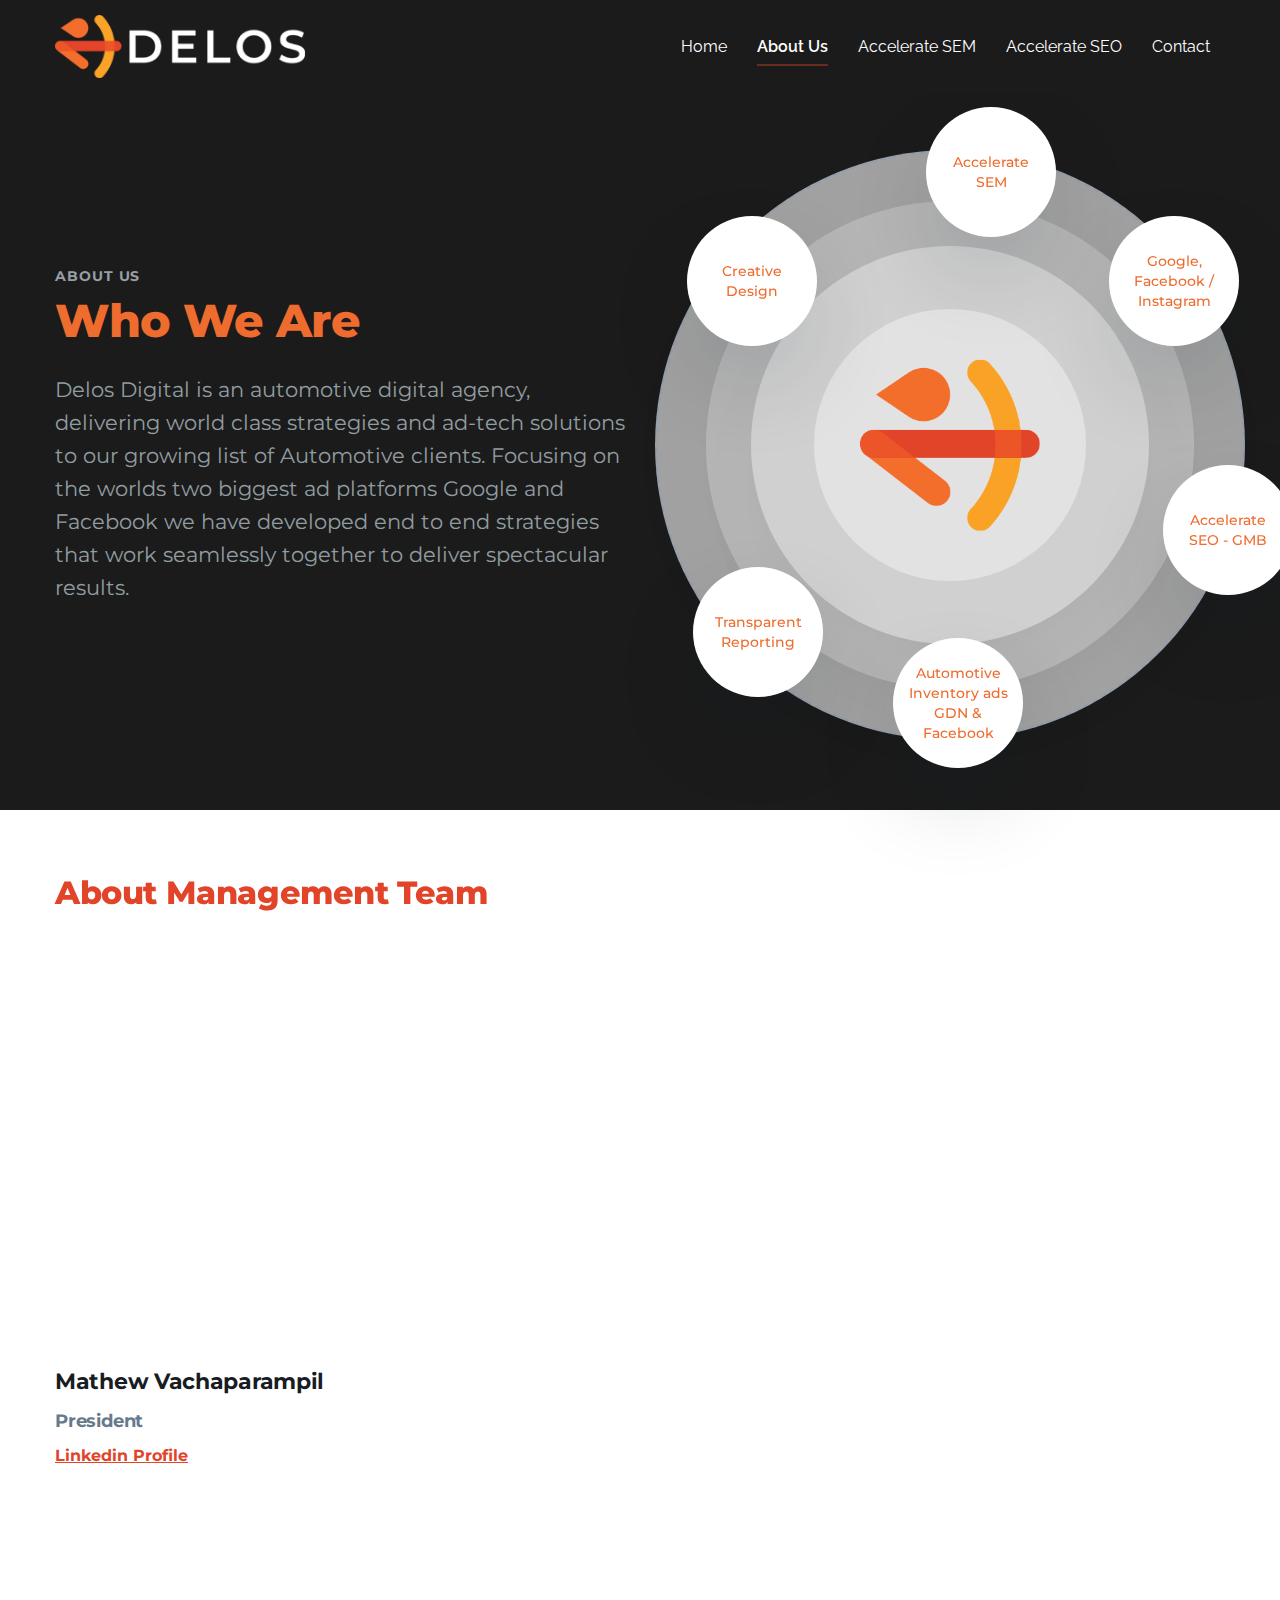
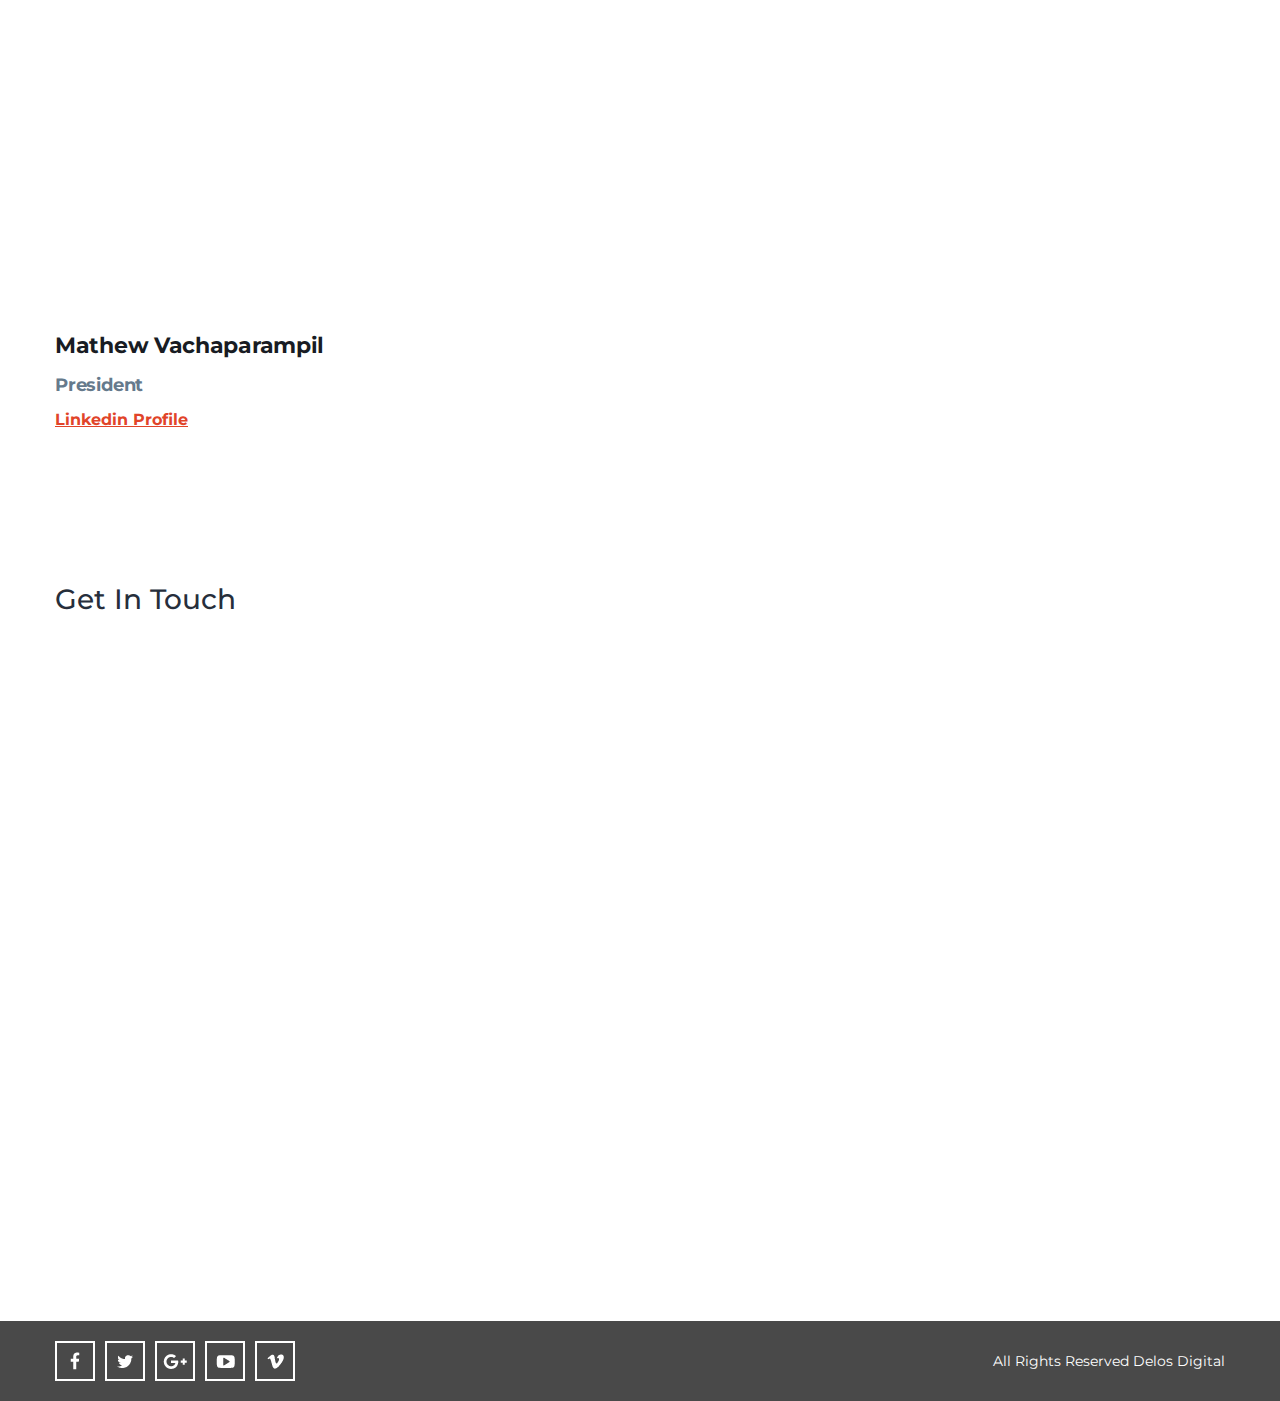
==== about.html @ 53ecbbae "upcode" ====
<!DOCTYPE html>
<html>
   <head>
      <meta http-equiv="content-type" content="text/html;charset=UTF-8" />
      <meta charset="utf-8" />
      <title>Delos</title>
       <meta name="viewport" content="width=device-width, initial-scale=1, shrink-to-fit=no">
      <link rel="preconnect" href="https://fonts.gstatic.com">
      <link href="https://fonts.googleapis.com/css2?family=Montserrat:wght@100;300;400;500;600;700;800;900&family=Raleway:wght@100;300;400;500;600;700;800;900&display=swap" rel="stylesheet">
    <link href="https://fonts.googleapis.com/css2?family=Open+Sans:wght@300;600;700;800&display=swap" rel="stylesheet">
      <link class="main-stylesheet" href="css/bootstrap.css" rel="stylesheet" type="text/css" />
      <link class="main-stylesheet" href="css/aos.css" rel="stylesheet" type="text/css" />
      <link class="main-stylesheet" href="css/style.css" rel="stylesheet" type="text/css" />
   </head>
   <body>
      <!-- loader html -->
      <div id="preloader">
         <div class="loader-inner-wrapper">
            <img class="loader-icon" src="images/favicon.png" alt=""/>
         </div>
      </div>
      <!-- loader html End -->
      
      <!-- header html start -->
            <div class="header-main-block text-center">
                  <div class="container">
                     <div class="header-inner-block"> 
                     <div class="logo">
                        <a href="index.html">
                        <img src="images/logo.png" alt="">
                        </a>
                     </div>
                     <button class="navbar-icon">
                        <span></span>
                        <span></span>
                        <span></span>
                     </button>
                     <div class="block-right-header">
                        <div class="navigation-main">
                           <ul>
                               <li>
                                 <a href="index.html">Home</a>
                              </li>
                              <li>
                                 <a href="about.html"  class="active">About Us</a>
                              </li>
                              <li>
                                 <a href="sem.html" >Accelerate SEM</a>
                              </li>
                              
                              <li>
                                 <a href="seo.html">Accelerate SEO</a> 
                              </li>
                              <li>
                                 <a href="javascript:;">Contact</a>
                              </li>
                           </ul>
                        </div>
                     </div>
                  </div>
               </div>
               </div>
      <!-- header htm close --->

      <!-- banner section html start -->
          <div class="in-hero inner-banner-wrapper pt-136 about-we-block">
                <div class="container">
                    <div class="row">
                        <div class="col-lg-7 col-xl-6 order-lg-2 align-self-center">
                            <div class="block-circle-ui hide-web-991" data-aos="zoom-in" data-aos-duration="300">
                                <div class="circle-1" data-aos-duration="150" data-aos="zoom-in"></div>
                                <div class="circle-2" data-aos-duration="200" data-aos="zoom-in"></div>
                                <div class="circle-3" data-aos-duration="250" data-aos="zoom-in"></div>
                                <div class="caresoft-text "><img src="images/about-icon.png"  alt="" /></div>
                                <div class="about-features-cicle feature-cicle-1" data-aos="fade" data-aos-duration="100">
                                    <span>Accelerate SEM</span>
                                </div>
                                <div class="about-features-cicle feature-cicle-2" data-aos="fade" data-aos-duration="200">
                                    <span>Google, Facebook / Instagram</span>
                                </div>
                                <div class="about-features-cicle feature-cicle-3 " data-aos="fade" data-aos-duration="300">
                                    <span>Accelerate SEO - GMB</span>
                                </div>
                                <div class="about-features-cicle feature-cicle-4" data-aos="fade" data-aos-duration="400">
                                    <span>Automotive Inventory ads GDN & Facebook</span>
                                </div>
                                <div class="about-features-cicle feature-cicle-5" data-aos="fade" data-aos-duration="500">
                                    <span>Transparent Reporting</span>
                                </div>
                                <div class="about-features-cicle feature-cicle-6" data-aos="fade" data-aos-duration="600">
                                    <span>Creative Design</span>
                                </div>
                            </div>
                            <!-- <div class="caresoft-who-we hide-mob-991">
                                <h3>Caresoft Global</h3>
                                <ul>
                                    <li><span>On-Highway</span></li>
                                    <li><span>Automotive Benchmarking</span></li>
                                    <li><span>Cost Optimization</span></li>
                                    <li><span>Manfacturing & Aftermarket</span></li>
                                    <li><span>Agriculture & Construction Equipments</span></li>
                                </ul>
                            </div> -->
                        </div>
                        <div class="col-lg-5 col-xl-6 align-self-center">
                            <div class="in-hero-content">
                                <h6 class="short-heading-up wow fadeInUp" data-wow-delay="0.1s">About us</h6>
                                <h2 class="wow fadeInUp" data-wow-delay="0.2s">Who We Are</h2>
                                <p class="content-big wow fadeInUp" data-wow-delay="0.3s">​Delos Digital is an automotive digital agency, delivering world class
strategies and ad-tech solutions to our growing list of Automotive clients.
Focusing on the worlds two biggest ad platforms Google and Facebook we have developed
end to end strategies that work seamlessly together to deliver spectacular results. </p>
                            </div>
                        </div>
                    </div>    
                </div>
              </div>

      <!-- banner section html close  -->
      <!-- info section html start  -->
        
         <div class="cs-about-management">
                <div class="container">
                    <div class="row">
                        <div class="col-sm-12">
                            <div class="heading2"> <h3>About Management Team</h3></div>
                        </div>
                    </div>

                    <div class="am-detail">
                        <div class="am-list" id="m1">
                            <div class="am-left-block">
                                <figure data-aos="fade-up" data-aos-duration="200"><img src="https://www.delosdigital.com.au/delos_new/wp-content/uploads/2020/07/Andy-Profile-600-400x400-1.png" alt=""/></figure>
                                <figcaption>
                                    <h4>Mathew Vachaparampil</h4>
                                    <p>President</p>
                                    <a href="javascript:;" class="linked-text">Linkedin Profile</a>
                                </figcaption>
                            </div>
                            <div class="am-right-block" >
                                <div class="am-content" data-aos="fade-up" data-aos-duration="300">
                                    <p><span>Mathew Vachaparampil</span> grew up in an entrepreneurial family in India. He completed his Mechanical Engineering degree at the University of Madras and completed Masters in Industrial Engineering at the University of Michigan, Ann Arbor .</p>

<p>Upon completing his MS in 1993, he commenced his career with Case New Holland (CNH) in the Management Leadership program. During his long tenure in the Farm Equipment industry, Mathew has worked in roles across Manufacturing, Engineering, Business Development, Marketing, Parts and Service and Business Process Outsourcing. </p>

<p>He has traveled extensively across the globe as part of his sales career and speaks six different languages. In recognition of his results and leadership potential, Mathew was sponsored to pursue MBA at the Kellogg School of Management at Northwestern University in Chicago. After several great years with CNHi, Mathew joined Caresoft Global.</p>

<p>Mathew's global experience, credibility and his ability to build and nurture relationships at all levels has helped Caresoft achieve significant milestones and emerge as a preferred Engineering and IT services supplier for several global customers.</p>
                                </div>
                            </div>
                        </div>

                         <div class="am-list" id="m1">
                            <div class="am-left-block">
                                <figure data-aos="fade-up" data-aos-duration="200"><img src="https://www.delosdigital.com.au/delos_new/wp-content/uploads/2020/07/Andy-Profile-600-400x400-1.png" alt=""/></figure>
                                <figcaption>
                                    <h4>Mathew Vachaparampil</h4>
                                    <p>President</p>
                                    <a href="javascript:;" class="linked-text">Linkedin Profile</a>
                                </figcaption>
                            </div>
                            <div class="am-right-block">
                                <div class="am-content" data-aos="fade-up" data-aos-duration="300">
                                    <p><span>Mathew Vachaparampil</span> grew up in an entrepreneurial family in India. He completed his Mechanical Engineering degree at the University of Madras and completed Masters in Industrial Engineering at the University of Michigan, Ann Arbor .</p>

<p>Upon completing his MS in 1993, he commenced his career with Case New Holland (CNH) in the Management Leadership program. During his long tenure in the Farm Equipment industry, Mathew has worked in roles across Manufacturing, Engineering, Business Development, Marketing, Parts and Service and Business Process Outsourcing. </p>

<p>He has traveled extensively across the globe as part of his sales career and speaks six different languages. In recognition of his results and leadership potential, Mathew was sponsored to pursue MBA at the Kellogg School of Management at Northwestern University in Chicago. After several great years with CNHi, Mathew joined Caresoft Global.</p>

<p>Mathew's global experience, credibility and his ability to build and nurture relationships at all levels has helped Caresoft achieve significant milestones and emerge as a preferred Engineering and IT services supplier for several global customers.</p>
                                </div>
                            </div>
                        </div>
                      </div>
                    </div>
                  </div>

      <!-- description html close -->


      <!-- contact section html start -->

      <section class="contact-section-wrapper">
         <div class="container">
            <div class="row">
               <div class="col-lg-6">
                  <h4>Get In Touch</h4>
                  <form data-aos="fade-up" data-aos-duration="300">
                     <div class="form-group floating-effect">
                        <input type="text"  class="form-control " name="" placeholder=" " />
                        <label>Name</label>
                     </div>

                     <div class="form-group floating-effect">
                        <input type="text"  class="form-control " name="" placeholder=" " />
                        <label>E-mail</label>
                     </div>

                     <div class="form-group floating-effect textarea-field">
                        <textarea placeholder=" "></textarea>
                        <label>Letter</label>
                     </div>

                     <div class="submit-btn">
                        <button class="contact-btn">Send</button>
                     </div>
                  </form>
               </div>
               <div class="col-lg-5 offset-lg-1">
                  <div class="contact-detail" data-aos="fade-up" data-aos-duration="300">
                     <h5>Find Us</h5>
                     <div class="cd-list">
                        <ul>
                           <li>
                              <label>Address</label>
                              <p>150 Albert Road, South Melbourne, VIC 3205</p>
                           </li>
                           <li>
                              <label>Phone</label>
                              <p>0478 067 942</p>
                           </li>
                           <li>
                              <label>E-mail</label>
                              <p>info@delosdigital.com.au</p>
                           </li>
                        </ul>
                     </div>
                  </div>
                  <div class="map-ui">
                     <iframe src="https://www.google.com/maps/embed?pb=!1m16!1m12!1m3!1d2965.0824050173574!2d-93.63905729999999!3d41.998507000000004!2m3!1f0!2f0!3f0!3m2!1i1024!2i768!4f13.1!2m1!1sWebFilings%2C+University+Boulevard%2C+Ames%2C+IA!5e0!3m2!1sen!2sus!4v1390839289319" width="100%" height="200" frameborder="0" style="border:0"></iframe>
                  </div>
               </div>
            </div>
         </div>
      </section>

      <!-- contact section html close-->

      <!-- FOTER HTML START -->
         <footer class="cs-footer">
            <div class="container">
               <div class="row">
                  <div class="col-md-6 align-self-center">
                     <ul class="footer-social-list">
                        <li><a href="javascript:;"  class="fb"><img src="images/ic-fb.png" alt="" /></a></li>
                        <li><a href="javascript:;" class="twiter"><img src="images/ic-tw.png" alt="" /></a></li>
                        <li><a href="javascript:;" class="gplus"><img src="images/ic-gplus.png" alt="" /></a></li>
                        <li><a href="javascript:;" class="youtube"><img src="images/ic-youtube.png" alt="" /></a></li>
                        <li><a href="javascript:;" class="vimeo"><img src="images/ic-vimeo.png" alt="" /></a></li>
                     </ul>
                  </div>
                  <div class="col-md-6 align-self-center ">
                     <p class="copyright-ui">
                        All Rights Reserved Delos Digital
                     </p>
                  </div>
               </div>
            </div>
         </footer>

      <!-- FOTER HTML CLOSE -->


      <script src="js/jquery-3.3.1.min.js" type="text/javascript"></script>
      <script src="js/popper.min.js" type="text/javascript"></script>
      <script src="js/bootstrap.js" type="text/javascript"></script>
      <script src="js/wow.min.js" type="text/javascript"></script>
      <script src="js/aos.js" type="text/javascript"></script>
      <script src="js/custom.js" type="text/javascript"></script>
   </body>
</html>
---- css/style.css ----
*{
    margin:0;
    padding:0;
}
ul, li, p, h1, h2, h3, h4, h5, h6, a, figure, figcaption{
    padding:0;
    list-style: none;
    margin:0;
    text-decoration: none;
}
body{
    margin:0;padding:0;
    font-family: 'Montserrat', sans-serif;
    /*font-family: 'Raleway', sans-serif;*/
}
body.overflow{
    overflow: hidden;
}
.container{
    width: 100%;
    max-width: 1200px;
    margin: auto;
}
.navbar-icon {
    display: none;
}
.navbar-icon {
    width: 28px;
    height: 18px;
    cursor: pointer; /* Comment this when use on Tablets/Smartphones */
    position: relative;
}
.navbar-icon span {
    position: absolute;
    background: #222;
    width: 100%;
    height: 20%;
    transition: .2s .2s top, .2s .2s bottom, .1s transform;
    border-radius: 100px;
}
.navbar-icon span:nth-of-type(1) {
    top: 0;
}
.navbar-icon span:nth-of-type(2) {
    top: 40%;
    opacity: 1;
    transition: opacity .1s .2s;
}
.navbar-icon span:nth-of-type(3) {
    bottom: 0;
}

/* Animation */
.close span {
    transition: .2s top, .2s bottom, .2s .2s transform;
}
.close span:nth-of-type(1) {
    top: 40%;
    transform: rotate(45deg);
}
.close span:nth-of-type(2) {
    opacity: 0;
    transition: opacity .1s .2s;
}
.close span:nth-of-type(3) {
    bottom: 44%;
    transform: rotate(-45deg);
}


/* loader css start */
#preloader {
  position: fixed;
  left: 0;
  top: 0;
  z-index: 99999;
  height: 100%;
  width: 100%;
  background: #fff;
  display: -webkit-box;
  display: -ms-flexbox;
  display: block;
}

#preloader .loader-inner-wrapper {
  display: inline-block;
  position: absolute;
  top: 50%;
  left: 50%;
  margin-left: -70px;
  margin-top: -45px;
  width: 140px;
  height: 90px;
  text-align: center;
}

#preloader .loader-inner-wrapper .loader-icon {
  width: 90px;
  position: relative;
  top: 23px;
  -webkit-animation: scaling 0.9s infinite linear;
  animation: scaling 0.9s infinite linear;
}
@-webkit-keyframes scaling {
  0% {
    -webkit-transform: scale(1);
    transform: scale(1);
    opacity: 1;
  }
  65% {
    -webkit-transform: scale(0.9);
    transform: scale(0.9);
    opacity: 0.7;
  }
  100% {
    -webkit-transform: scale(1);
    transform: scale(1);
    opacity: 1;
  }
}

@keyframes scaling {
  0% {
    -webkit-transform: scale(1);
    transform: scale(1);
    opacity: 1;
  }
  65% {
    -webkit-transform: scale(0.9);
    transform: scale(0.9);
    opacity: 0.7;
  }
  100% {
    -webkit-transform: scale(1);
    transform: scale(1);
    opacity: 1;
  }
}

/* loader css end */

.header-main-block {
    display: inline-block;
    width: 100%;
    vertical-align: top;
    padding: 15px 0;
    background-color: #1b1b1b;
    -webkit-transition: -webkit-box-shadow 0.2s ease;
    transition: -webkit-box-shadow 0.2s ease;
    -o-transition: box-shadow 0.2s ease;
    transition: box-shadow 0.2s ease;
    transition: box-shadow 0.2s ease, -webkit-box-shadow 0.2s ease;
    -webkit-transform: translate3d(0, 0, 0);
    transform: translate3d(0, 0, 0);
    position: fixed;
    left:0;
    top:0;
    z-index: 999;
}

.header-main-block.fixed{
    position: fixed;
    top:0;
    padding:8px 0;
}
.logo{
    width:250px;
    display: flex;
    justify-content: flex-start;
    transition: 0.2s ease-in-out;
}
.logo img{
    width: 100%;
}
.header-main-block.fixed .logo{ width:220px; }

.header-inner-block{
    display: flex;
    align-items: center;
    justify-content: space-between;
}

.navigation-main ul{ display: flex; align-items: center; }
.navigation-main ul li{list-style: none;padding: 0 15px;}
.navigation-main ul li a{ font-size: 16px; color: #fff; font-family: 'Raleway', sans-serif; position: relative;}
.navigation-main ul li a.active{
    font-weight: 600;
}
.navigation-main ul li a:hover{text-decoration: none;}
.navigation-main ul li a:after{
    position: absolute;
    content: "";
    height:2px;
    width:100%;
    left:0;
    bottom: -15px;
    background:#6a2b21;
    opacity: 0;
    transition: 0.2s ease-in-out;
}
.navigation-main ul li a:hover:after,
.navigation-main ul li a.active:after{
    opacity: 1;
    bottom:-10px;
}

.accent-color{
     color:#f36d2c;
}
/* banner css start */
.hero-section{
     padding-top:92px;
}
.hero-section .carousel-caption {
    top: 20%;
    left: 0;
    width:100%;
    max-width:1130px;
    right:0;
    margin: auto;
    text-align: left;

}

.hero-section .carousel-caption h5{
    font-size:58px;
    color: #fff;
    line-height:60px;
    margin-bottom: 20px;
}
.hero-section .carousel-caption h5 span{
    color:#f36d2c;
    display:block;
    font-weight: bold;
}
.hero-section .carousel-caption p{
    font-size: 22px;
    color: #fff;
    line-height: 24px;
    margin-bottom: 30px;
    font-weight: 600;
}
.hero-section .carousel-indicators li {
    width: 12px;
    height: 12px;
    border-radius: 100%;
    background: #000;
    display: inline-block;
    border: none;
    opacity: 1;
    margin:0 8px;
}

.hero-section .carousel-indicators li.active{
    background:#fff;
}

.primary-btn{
    color:#ffffff;
    font-size: 18px;
    background: transparent;
    border-radius:8px;
    border:2px solid #fff;
    padding: 0 20px;
    height: 42px;
    display:inline-flex;
    align-items: center;
    justify-content: center;
    transition: 0.2s ease-in-out;
    font-weight:600;
}

.primary-btn:hover{
    background:#fff;
    color: #1b1b1b;
}


/* about css start */

.about-wrapper{
    /* Permalink - use to edit and share this gradient: https://colorzilla.com/gradient-editor/#181818+0,313131+25,313131+42,181818+100 */
background: rgb(24,24,24); /* Old browsers */
background: -moz-linear-gradient(-45deg,  rgba(24,24,24,1) 0%, rgba(49,49,49,1) 25%, rgba(49,49,49,1) 42%, rgba(24,24,24,1) 100%); /* FF3.6-15 */
background: -webkit-linear-gradient(-45deg,  rgba(24,24,24,1) 0%,rgba(49,49,49,1) 25%,rgba(49,49,49,1) 42%,rgba(24,24,24,1) 100%); /* Chrome10-25,Safari5.1-6 */
background: linear-gradient(135deg,  rgba(24,24,24,1) 0%,rgba(49,49,49,1) 25%,rgba(49,49,49,1) 42%,rgba(24,24,24,1) 100%); /* W3C, IE10+, FF16+, Chrome26+, Opera12+, Safari7+ */
filter: progid:DXImageTransform.Microsoft.gradient( startColorstr='#181818', endColorstr='#181818',GradientType=1 ); /* IE6-9 fallback on horizontal gradient */

overflow: hidden;
position: relative;

}
.about-wrapper .about-inner-content{
    padding: 50px 0;
}
/*.about-wrapper:after{
    position: absolute;
    content: "";
    background: url("../images/about-logo.png") no-repeat;
    width:200px;
    height: 300px;
    right:20px;
    top:0;
}*/
.about-wrapper .image-block{
    width: 607px
}
.about-wrapper .image-block img{
    width:100%;
}
.about-wrapper h4{
    font-size: 20px;
    color: #fff;
    line-height:32px;
    margin-bottom: 25px;
    font-weight:600;
}

.about-wrapper p{
    font-size: 18px;
    color:#fff;
    line-height: 32px;
}

.about-wrapper .image-block img {
    width: 100%;
}

/* sem css start*/
.sem-wrapper{
    padding:50px 0;
}
.sem-wrapper .image-block {
    width: 100%;
    max-width: 1000px;
    margin-left: -70px;
}
.sem-wrapper .image-block img {
    width: 100%;
}
.sem-wrapper .content-block{
    /* Permalink - use to edit and share this gradient: https://colorzilla.com/gradient-editor/#faa328+1,e6452a+100 */
background: rgb(250,163,40); /* Old browsers */
background: -moz-linear-gradient(left,  rgba(250,163,40,1) 1%, rgba(230,69,42,1) 100%); /* FF3.6-15 */
background: -webkit-linear-gradient(left,  rgba(250,163,40,1) 1%,rgba(230,69,42,1) 100%); /* Chrome10-25,Safari5.1-6 */
background: linear-gradient(to right,  rgba(250,163,40,1) 1%,rgba(230,69,42,1) 100%); /* W3C, IE10+, FF16+, Chrome26+, Opera12+, Safari7+ */
filter: progid:DXImageTransform.Microsoft.gradient( startColorstr='#faa328', endColorstr='#e6452a',GradientType=1 ); /* IE6-9 */
    width: 600px;
    position: absolute;
    right:-10px;
    top: 50%;
    transform: translateY(-50%);
    padding: 25px;
    text-align: center;

}
.sem-wrapper .content-block:before{
    position: absolute;
    content: "";
    left: -210px;
    top: 50%;
    transform: translateY(-50%);
    background: url(../images/drop-path.png)no-repeat;
    width: 210px;
    height: 280px;
    background-size: 100%;
    z-index: 1;
}

.sem-wrapper .content-block h4{
    font-size: 30px;
    color: #fff;
    line-height: 38px;
    margin-bottom: 10px;
    font-weight: 700;
}
.sem-wrapper .content-block p{
    font-size:20px;
    color: #fff;
    margin-bottom: 15px;
    line-height: 27px;
}

.sem-wrapper .primary-btn{
    height: 34px;
}


.seo-wrapper{
    text-align: right;
}
.seo-wrapper .image-block{
    display: inline-block;
    margin-left: 0;
    margin-right: -70px;
}
.seo-wrapper .content-block{
    left: 0;
    right: initial;
}



/*services css start */
.services-wrapper{
    background: #1b1b1b;
    padding: 450px 0 100px;
    margin-top: -290px
}

.coumn-wrapper {
    display: flex;
    align-items: flex-start;
}
.coumn-wrapper .column-ui{
    vertical-align: top;
    display: flex;
    flex-wrap: wrap;
    position: relative;
}
.coumn-wrapper .column-ui figure{
    width:100%;
    overflow: hidden;
}
.coumn-wrapper .column-ui figure img{
    width:100%;
    transition: 0.2s ease-in-out;
}
.coumn-wrapper .column-ui figure:hover img{
    transform: scale(1.04);
}
.coumn-wrapper .column-ui:nth-child(odd) figure {
    order: 2;
}
.coumn-wrapper .column-ui:nth-child(odd) .content-ui {
    order: 1;
}
.coumn-wrapper .column-ui  .content-ui{
    padding: 20px 20px 40px;
    position: relative;
}
.coumn-wrapper .column-ui:nth-child(odd) .content-ui:after {
    position: absolute;
    content: "";
    left: 0;
    right: 0;
    width: 15px;
    height: 15px;
    border-left: 10px solid transparent;
    border-right: 10px solid transparent;
    border-top: 10px solid #1b1b1b;
    margin: auto;
    bottom: -15px;
}
.coumn-wrapper .column-ui:nth-child(even) .content-ui:after {
    position: absolute;
    content: "";
    left: 0;
    right: 0;
    width: 15px;
    height: 15px;
    border-left: 10px solid transparent;
    border-right: 10px solid transparent;
    border-bottom: 10px solid #1b1b1b;
    margin: auto;
    top: -15px;
}
.coumn-wrapper .column-ui  .content-ui h6{
    color: #e14429;
    font-size: 36px;
    font-weight: 700;
    margin-bottom: 30px;
}
.coumn-wrapper .column-ui  .content-ui p{
    color:#adadad;
    font-size: 15px;
    line-height: 23px;
}


/* footer css start */

.contact-section-wrapper{
    padding:120px 0;
}

.contact-section-wrapper h4{
    color:#262e3b;
    font-size: 28px;
    line-height: normal;
    margin-bottom:30px;
}

.form-group .form-control{
    border: none;
    border-bottom: 1px solid #d2d2d3;
    outline: none;
    background: #fff;
    box-shadow: none;
    border-radius: 0;

}

.contact-detail {
    background: #e14429;
    padding: 40px;
}
.contact-detail h5{
    color:#262e3b;
    font-size: 28px;
    margin-bottom: 30px;
}
.contact-detail li{
    margin-bottom: 30px;
}
.contact-detail label{
    color:#690e1a;
    font-size: 18px;
    font-weight: 700;
    margin-bottom: 10px;
}
.contact-detail p{
    color: #ffffff;
    font-size: 15px;
}


/****  floating-Lable style start ****/

input::-webkit-input-placeholder, textarea::-webkit-input-placeholder {
  /* Chrome/Opera/Safari */
  color: rgba(0, 0, 0, 0.5);
}

input::-moz-placeholder, textarea::-moz-placeholder {
  /* Firefox 19+ */
  color: rgba(0, 0, 0, 0.5);
}

input:-ms-input-placeholder, textarea:-ms-input-placeholder {
  /* IE 10+ */
  color: rgba(0, 0, 0, 0.5);
}

input:-moz-placeholder, textarea:-moz-placeholder {
  /* Firefox 18- */
  color: rgba(0, 0, 0, 0.5);
}
.floating-effect {
  position: relative;
  margin-bottom:40px;
}

.floating-effect label {
  color: #90A0B9;
  font-size: 15px;
  font-weight:400;
  letter-spacing: 0;
  line-height: 26px;
  position: absolute;
  pointer-events: none;
  left: 0px;
  top: 21px;
  /*transform: translateY(-50%);*/
  -webkit-transition: 0.2s ease all;
  transition: 0.2s ease all;
  margin: 0;
}

@media (max-width: 767px) {
  .floating-effect label {
    font-size: 16px;
    top: 15px;
  }
}

.floating-effect input {
  font-size: 15px;
  line-height: 20px;
  letter-spacing: 0;
  padding: 0;
  display: block;
  width: 100%;
  padding-left: 0px;
  padding-top: 25px;
  color: #73777e;
  font-weight: normal;
  height: 65px;
  background-color: #fff;
  -webkit-transition: border-color .15s ease-in-out,-webkit-box-shadow .15s ease-in-out;
  transition: border-color .15s ease-in-out,-webkit-box-shadow .15s ease-in-out;
  transition: border-color .15s ease-in-out,box-shadow .15s ease-in-out;
  transition: border-color .15s ease-in-out,box-shadow .15s ease-in-out,-webkit-box-shadow .15s ease-in-out;
}

@media (max-width: 767px) {
  .floating-effect input {
    padding-top: 20px;
    height: 55px;
  }
}

.floating-effect input:focus {
  outline: none;
  border-color:#000;
  background-color: #fff;
}

.floating-effect input:not(:placeholder-shown) {
  background: #fff;
}

.floating-effect input:focus:not(:placeholder-shown) ~ label,
.floating-effect textarea:focus:not(:placeholder-shown) ~ label {
  color: #000;
}

.floating-effect select:focus {
  outline: none;
  border-color: #057AFF;
  background-color: #fff;
  -webkit-box-shadow: 0 0 0 4px rgba(52, 128, 255, 0.16);
          box-shadow: 0 0 0 4px rgba(52, 128, 255, 0.16);
}

.floating-effect input:focus ~ label, .floating-effect input:not(:placeholder-shown) ~ label,
.floating-effect textarea:focus ~ label, .floating-effect textarea:not(:placeholder-shown) ~ label {
  top: 10px;
  left:0px;
  font-size: 14px;
  line-height: 16px;
  color: #90A0B9;
  -webkit-transform: inherit;
          transform: inherit;
}

@media (max-width: 767px) {
  .floating-effect input:focus ~ label, .floating-effect input:not(:placeholder-shown) ~ label,
  .floating-effect textarea:focus ~ label, .floating-effect textarea:not(:placeholder-shown) ~ label {
    font-size: 13px;
  }
}

.floating-effect select:focus ~ label, .floating-effect select:not([value=""]):valid ~ label {
  top: 5px;
  font-size: 14px;
  color: #90A0B9;
  -webkit-transform: inherit;
          transform: inherit;
}

@media (max-width: 767px) {
  .floating-effect select:focus ~ label, .floating-effect select:not([value=""]):valid ~ label {
    font-size: 13px;
  }
}

.floating-effect.textarea-field textarea {
  height: 180px;
  width: 100%;
  border:none;
  border-bottom: 1px solid #d2d2d3;
  border-radius: 0px;
  background-color: #fff;
  resize: none;
  padding: 30px 0px 10px;
  color: rgba(0, 0, 0, 0.5);
  -webkit-transition: border-color .15s ease-in-out,-webkit-box-shadow .15s ease-in-out;
  transition: border-color .15s ease-in-out,-webkit-box-shadow .15s ease-in-out;
  transition: border-color .15s ease-in-out,box-shadow .15s ease-in-out;
  transition: border-color .15s ease-in-out,box-shadow .15s ease-in-out,-webkit-box-shadow .15s ease-in-out;
}

.floating-effect.textarea-field textarea:focus {
  outline: none;
  border-color: #000;
  background-color: #fff;
}

.floating-effect.textarea-field label {
  top: 25px;
  -webkit-transform: translateY(-50%);
          transform: translateY(-50%);
  -webkit-transition: 0.2s ease all;
  transition: 0.2s ease all;
  line-height: normal;
}

.floating-effect.textarea-field textarea:not(:placeholder-shown) {
  background: #fff;
}

.contact-btn{
    border:2px solid #fb344b;
    height: 48px;
    background: #fff;
    display:inline-flex;
    align-items: center;
    justify-content: center;
    color: #1d2025;
    font-weight: 700;
    font-size: 16px;
    min-width: 170px;
    transition:0.2s ease-in-out;
    text-transform: uppercase;
}
.contact-btn:hover{
    background:#fb344b;
    color: #fff;
}


.cs-footer{
    background: #494949;
    padding:20px 0;
}
.footer-social-list{
    display: flex;
    align-items: center;
}
.footer-social-list li a{
    width:40px;
    height:40px;
    border:2px solid #fff;
    display: flex;
    align-items: center;
    justify-content: center;
    margin-right:10px;
    transition: 0.2s ease-in-out;
}

.footer-social-list li a:hover{
    border-radius: 100%;
}
.footer-social-list li a.fb:hover{background:#38529a; border-color:#38529a;}
.footer-social-list li a.twiter:hover{ background:#1dcaff; border-color:#1dcaff; }
.footer-social-list li a.gplus:hover{background:#da4746; border-color:#da4746;}
.footer-social-list li a.youtube:hover{background:#f70000; border-color:#f70000;}
.footer-social-list li a.vimeo:hover{background:#42b5f7; border-color:#42b5f7;}
.copyright-ui {
    text-align: right;
    color: #fff;
    font-size: 14px;
}





/*sem page css start */
.inner-banner-wrapper{
    position: relative;
    padding-top: 92px;

}
.inner-banner-wrapper .innerbanner-img{
        object-fit: cover;
        object-position: center;
        width:100%;
        height: 528px;
 }

 .banner-logo {
    position: absolute;
    top: 50%;
    left: 0;
    right: 0;
    margin: auto;
    width: 100%;
    text-align: center;
    transform: translateY(-50%);
}
.info-wrapper {
    display: flex;
    width: 100%;
    text-align: center;
    padding:30px 0;
    background:#1b1b1b;
}

.info-wrapper h4{
    font-size: 32px;
    color: #fff;
    line-height: 32px;
    font-weight:800;
    margin-bottom: 16px;
}
.info-wrapper p{
    font-size: 22px;
    line-height: 32px;
    color: #ffffff;
}



/* video secttion css start */
.video-wrapper{
    padding:120px 0 60px;
}
.video-wrapper video{
    margin-bottom: 100px;
    height: auto;
}
.video-info{
    color:#181c23;
    font-size: 22px;
    line-height: 32px;
    text-align: center;
}



.innerpage-services{
    padding:50px 0 150px;
    margin:0;
    background: #fff;
}
.innerpage-services .coumn-wrapper .column-ui{
    width: 25%;
}
.innerpage-services .coumn-wrapper .column-ui .content-ui p{
    color: #adadad;
    font-size: 16px;
}
.innerpage-services .coumn-wrapper .column-ui .content-ui h6{
    font-size: 20px;
    line-height: 24px;
    margin-bottom: 20px;
    text-align: left;
}
.innerpage-services .coumn-wrapper .column-ui .content-ui{
     min-height: 253px;
    display: flex;
    flex-wrap: wrap;
    align-items: center;
}
.innerpage-services .coumn-wrapper .column-ui:nth-child(odd) .content-ui:after{
    border-top: 10px solid #fff;
}
.innerpage-services .coumn-wrapper .column-ui:nth-child(even) .content-ui:after{
    border-bottom: 10px solid #fff;
}



/*faq section html start */


.panel-group .panel-heading {
  padding: 0;
}

.panel-group .panel-heading a {
  display: block;
  padding: 10px 15px;
  text-decoration: none;
  position: relative;
}

.panel-group .panel-heading a:after {
  content: '-';
  float: right;
}

.panel-group .panel-heading a.collapsed:after {
  content: '+';
}

.faq-wrapper .panel-heading a {
    background:#1b1b1b;
    color: #fff;
    font-size: 18px;
}
.faq-wrapper .panel-body{
    border: 2px solid #1b1b1b;
    padding: 20px;
}
.panel.panel-default{
    margin-bottom: 10px;
}
.faq-wrapper .heading{ 
    color:#e14429; 
    font-size: 34px;
    margin-bottom: 30px;
    text-align: center;
    font-weight: bold;
}




/* seo page  html start */

.after-before-wrapper {
    text-align: center;
    padding: 80px 0 40px;
    overflow: hidden;
}
.after-before-wrapper h4{
    color: #e14429;
    font-size: 34px;
    line-height:normal;
    font-weight: bold;
    margin-bottom: 44px;
}
.google-search-ui p {
    font-size: 20px;
    text-transform: uppercase;
    color: #1b1b1b;
    font-weight: 800;
    margin-top: 15px;
    letter-spacing: 1px;
}
.google-search-ui figure{
    width: 100%;
}
.google-search-ui figure img{
    width:100%;
}


.local-search-wrapper{
    background: #1b1b1b;
    padding:80px 0;
    overflow: hidden;
}
.local-search-wrapper .heading-block{
    text-align: center;
    margin-bottom: 60px;
}
.local-search-wrapper .heading-block h4{
    color: #e14429;
    font-size: 34px;
    line-height: normal;
    font-weight: bold;
    margin-bottom: 20px;
}
.local-search-wrapper .heading-block label{
    color: #adadad;
    font-size: 18px;
    line-height: 24px;
    margin-bottom: 10px;
    font-weight: bold;
}
.local-search-wrapper .heading-block p{
    color: #adadad;
    font-size: 18px;
    line-height:26px;
    width: 100%;
    max-width: 770px;
    margin: auto;
    margin-bottom: 20px;
}

.local-search-wrapper figure{
    background:#fff;
    width:100%;
}
.local-search-wrapper figure img{
    width:100%;
}
.local-search-wrapper .content-ui h4{
    color:#e14429;
    margin-bottom: 10px;
    font-size: 24px;
    line-height:30px;
    font-weight:bold;
}
.local-search-wrapper .content-ui p{
    font-size: 17px;
    line-height: 24px;
    color: #adadad;
}
.local-search-wrapper .content-ui{
    position: relative;
    padding-left:40px;
}
.local-search-wrapper .content-ui:before {
    position: absolute;
    content: "";
    height: 20px;
    width: 22px;
    background: url("../images/before-icon.png") no-repeat;
    top:7px;
    margin-left: -32px;
}
.p-b40{
    padding-bottom: 40px;
}


.description-wrapper{
    padding: 70px 0;
    text-align: center;
}


.description-wrapper h5{
    font-size: 34px;
    font-weight: bold;
    margin-bottom: 20px;
    color: #e14429;
}
.description-wrapper p{
    color: #adadad;
    font-size: 16px;
    line-height: 26px;
    width: 100%;
    max-width: 770px;
    display: inline-block;
    margin-bottom: 50px;
}
.description-inner-ui h6{
    font-size: 17.33px;
    color:#e14429;
    line-height: 26px;
    max-width: 770px;
    display: inline-block;
    margin-bottom: 50px;
    font-weight: bold;
    font-family: 'Open Sans', sans-serif;
}
.description-inner-ui h6 span{
    display: block;
    margin-top: 15px;
}
.m-t50{
    margin-top: 50px;
}


/* about css start  */

.about-we-block {
    padding-bottom: 70px;
    padding-top: 150px;
    background:#1b1b1b;
}
.in-hero{
    position: relative;
}
.block-circle-ui {
    width:590px;
    height:590px;
    border: 2px dashed rgba(63, 140, 235, 0.18);
    background-color:#a1a1a1;
    -webkit-box-shadow: 0 12px 20px 0 rgb(9 24 37 / 3%);
    box-shadow: 0 12px 20px 0 rgb(9 24 37 / 3%);
    border-radius: 100%;
    position: relative;
}
.block-circle-ui .caresoft-text img{
    width:100%;
}
.block-circle-ui .circle-1 {
    width:488px;
    height:488px;
    background-color:#b5b5b5;
    -webkit-box-shadow: 0 12px 20px 0 rgb(9 24 37 / 1%);
    box-shadow: 0 12px 20px 0 rgb(9 24 37 / 1%);
    position: absolute;
    left: 0;
    top: 0;
    bottom: 0;
    right: 0;
    margin: auto;
    border-radius: 100%;
}
.block-circle-ui .circle-2 {
    width: 398px;
    height: 398px;
    background-color:#d0d0d0;
    -webkit-box-shadow: 0 12px 20px 0 rgb(9 24 37 / 2%), 0 40px 140px -30px rgb(9 24 37 / 3%);
    box-shadow: 0 12px 20px 0 rgb(9 24 37 / 2%), 0 40px 140px -30px rgb(9 24 37 / 3%);
    position: absolute;
    left: 0;
    top: 0;
    bottom: 0;
    right: 0;
    margin: auto;
    border-radius: 100%;
}
.block-circle-ui .circle-3 {
    width: 272px;
    height: 272px;
    background-color:#e2e2e2;
    position: absolute;
    left: 0;
    top: 0;
    bottom: 0;
    right: 0;
    margin: auto;
    border-radius: 100%;
    background-position: center;
    background-repeat: no-repeat;
}
.short-heading-up {
    text-transform: uppercase;
    color: #979EA5;
    font-size: 14px;
    font-weight: 700;
    letter-spacing: 0.92px;
    line-height: 16px;
    margin: 0 0 10px 0px;
}
.in-hero-content h2 {
    color: #ef6c2f;
    font-size: 46px;
    font-weight: 800;
    letter-spacing: -0.44px;
    line-height: 54px;
    margin: 0 0 25px 0px;
}
.content-big {
    color: #919da1;
    font-size: 21px;
    line-height: 33px;
    margin-bottom: 18px;
}

.about-features-cicle{
    position: absolute;
    background-color: #FFFFFF;
    -webkit-box-shadow: 0 40px 100px -20px rgb(9 24 37 / 24%);
    box-shadow: 0 40px 100px -20px rgb(9 24 37 / 24%);
    border-radius: 100%;
    text-align: center;
}
.about-features-cicle.feature-cicle-1 {
        width: 130px;
        height: 130px;
        left: 269px;
        top: -45px;
}
.about-features-cicle.feature-cicle-2 {
    width: 130px;
    height:130px;
    right: 4px;
    top: 64px;
}
.about-features-cicle.feature-cicle-3 {
   
    width: 130px;
    height: 130px;
    top: 313px;
    right: -50px;
}
.about-features-cicle.feature-cicle-4 {
     width: 130px;
    height: 130px;
    bottom: -30px;
    right: 220px;
}
.about-features-cicle.feature-cicle-5 {
   width: 130px;
    height: 130px;
    left: 36px;
    top: 415px; 
}
.about-features-cicle.feature-cicle-6 {
    width: 130px;
    height: 130px;
    top: 64px;
    left: 30px;
}
.about-features-cicle span {
    color: #ef6c2f;
    font-size: 14px;
    font-weight: 500;
    line-height: 20px;
    position: absolute;
    top: 50%;
    left: 0;
    max-width: 210px;
    margin: 0 auto;
    right: 0;
    -webkit-transform: translateY(-50%);
    -ms-transform: translateY(-50%);
    transform: translateY(-50%);
    width: 100%;
    padding: 0 15px;
}
.block-circle-ui .caresoft-text {
    position: absolute;
    top: 50%;
    left: 0;
    max-width: 180px;
    margin: 0 auto;
    right: 0;
    -webkit-transform: translateY(-50%);
    -ms-transform: translateY(-50%);
    transform: translateY(-50%);
    font-size: 41px;
    font-weight: 800;
    letter-spacing: -0.4px;
    line-height: 37px;
    color: #fff;
    text-align: left;
}

.cs-about-management {
    padding: 62px 0 0px;
}
.heading2 {
    color: #e14429;
    font-size: 24px;
    line-height: 30px;
}
.heading2 h3 {
    color: #e14429;
    font-size: 32px;
    font-weight: 800;
    letter-spacing: -0.4px;
    line-height: 42px;
    text-align: left;
    margin-bottom:20px;
}
.am-list {
    padding: 30px 0;
    width: 100%;
    display: inline-block;
}
.am-left-block {
    display: inline-block;
    width: 300px;
}
.am-left-block figure {
    height: 387px;
    width: 100%;
    margin-bottom: 0;
    position: relative;
}
.am-left-block img {
    width: 100%;
    height: 100%;
    -o-object-fit: cover;
    object-fit: cover;
}
.am-left-block figure:after {
    position: absolute;
    width: 100%;
    height: 100%;
    content: "";
    border: 6px solid rgba(255, 255, 255, 0.23);
    left: 0;
    top: 0;
}
.am-left-block figcaption {
    margin-top: 10px;
}
.am-left-block figcaption h4 {
    color:#181c23;
    font-size: 22px;
    font-weight: bold;
    letter-spacing: -0.3px;
    line-height: 42px;
    margin-bottom: 6px;
}
.am-left-block figcaption p {
    color: #657A8C;
    font-size: 18px;
    font-weight: bold;
    letter-spacing: -0.19px;
    line-height: 24px;
    margin-bottom: 11px;
}
.am-left-block figcaption .linked-text {
    color: #e14429;
    font-size: 16px;
    font-weight: bold;
    line-height: 19px;
    display: inline-block;
    text-decoration: underline;
    -webkit-transition: 0.2s ease-in-out;
    -o-transition: 0.2s ease-in-out;
    transition: 0.2s ease-in-out;
}

.am-right-block p {
    color:#181c23;
    font-size: 18px;
    letter-spacing: -0.25px;
    line-height: 27px;
    margin-bottom: 30px;
}
.am-right-block {
    display: inline-block;
    width: calc(100% - 310px);
    vertical-align: top;
    padding-left: 55px;
}

@media screen and (max-width: 1400px){
    .block-circle-ui {
        -webkit-transform: scale(0.9);
        -ms-transform: scale(0.9);
        transform: scale(0.9);
    }
}



@media only screen and (max-width:1350px){
    .seo-wrapper .image-block{
        margin-right:0;
    }
    .sem-wrapper .image-block{
        margin-left: 0;
    }
    .sem-wrapper .content-block{
        right:0;
    }
    .seo-wrapper .content-block{
        left:0;
    }
}

@media only screen and (max-width:1199px){
    .hero-section .carousel-caption h5{
            font-size: 48px;
            color: #fff;
            line-height: 50px;
            margin-bottom: 20px;
    }
    .hero-section .carousel-caption p{
        font-size: 18px;
        line-height: 22px;
    }
    .logo img{
        width:170px;
    }

    .carousel-item img{
        height:600px;
        object-fit: cover;
        object-position: center;
    }
    .hero-section .carousel-caption{
        left:5%;
    }
    .sem-wrapper .content-block:before{
        display: none;
    }
    .hero-section{
         padding-top:72px;
    }
    .inner-banner-wrapper{
        padding-top: 72px;
    }
    .banner-logo img {
        max-width: 350px;
    }
}

@media only screen and (max-width:991px){
    section.about-wrapper .image-block{
        display: none;
    }
    .sem-wrapper .content-block{
        width: 100%;
        position: relative;
        right: 0;
        top: initial;
        transform: initial;
        padding: 25px;
    }
    .sem-wrapper .image-block{
        margin: 0;

    }

    .services-wrapper{
        margin-top: 0;
        padding:100px 0 100px;
    }
    .coumn-wrapper{
        flex-wrap: wrap;
    }
    .coumn-wrapper .column-ui{
        position: relative;
        width: 100%;
        flex-wrap:nowrap;
        margin-bottom: 30px;
    }
    .coumn-wrapper .column-ui:nth-child(odd) figure{
        order:1;
    }

    .coumn-wrapper .column-ui .content-ui {
        width: calc(100% - 300px);
    }
    .coumn-wrapper .column-ui figure {
        width: 300px;
    }
    .contact-section-wrapper .col-lg-5 {
        order: 1;
    }
    .contact-section-wrapper .col-lg-6 {
        order: 2;
        padding-top: 40px;
    }
    .contact-section-wrapper{
        padding:20px 0 60px;
    }

   
    /*.navigation-main{
        display: none;
    }*/
    .logo img{
        width:170px;
    }
    .navigation-main ul li a{
        font-size: 14px;
    }
    .navigation-main ul li{
        padding: 0 10px;
    }
    .sem-wrapper .content-block .logo-ui{
        margin-bottom: 20px;
        display: inline-block;
    }
    .sem-wrapper .content-block .logo-ui img {
        width: 160px;
    }

    .innerpage-services .coumn-wrapper .column-ui{
        width: 100%;
    }

    .banner-logo img {
        max-width:300px;
    }
    .video-wrapper{
        padding:60px 0 60px;
    }
    .video-wrapper video{
        margin-bottom: 60px;
    }
    .faq-wrapper {
        margin-bottom:30px;
    }

}
@media only screen and (max-width:767px){
    .carousel-item{
        position: relative;
    }
   .carousel-item:before{
        position: absolute;
        content: "";
        height: 100%;
        top: 0;
        left: 0;
        width: 100%;
        background: rgba(0,0,0,0.5);
    }
     .carousel-item img{
        object-position: 79% center;
     }
    .block-right-header{
        display: none;
    }
    .footer-social-list{
        justify-content: center;
    }
    
    .copyright-ui{
        padding-top: 20px;
        text-align: center;
    }
     .navbar-icon {
        display: -webkit-box;
        display: -ms-flexbox;
        display: flex;
        -ms-flex-wrap: wrap;
        flex-wrap: wrap;
        width: 28px;
        height: 18px;
        background: none;
        border: none;
        -webkit-box-align: center;
        -ms-flex-align: center;
        align-items: center;
        margin-right:0px;
    }
    .navbar-icon:focus{
        outline: none;
        box-shadow: none;
    }
    .navbar-icon span {
        width: 100%;
        height: 2px;
        background: #fff;
        -webkit-box-pack: justify;
        -ms-flex-pack: justify;
        justify-content: space-between;
    }
    .coumn-wrapper .column-ui figure{
        width:250px;
    }
    .coumn-wrapper .column-ui .content-ui{
        width:calc(100% - 250px);
    }
    .coumn-wrapper .column-ui .content-ui h6{
        font-size: 24px;
        margin-bottom: 10px;
    }
    .coumn-wrapper .column-ui .content-ui p{
        font-size: 14px;
        line-height: 22px;
    }
    .services-wrapper {
        padding: 40px 0;
    }
    .carousel-item img{
        height: 450px;
    }
    .hero-section .carousel-caption{
        left: 0;
        padding: 0 30px;
    }


    .block-right-header {
        position: fixed;
        display: block;
        width: 76%;
        top: 0;
        background: #1b1b1b;
        left: 0;
        height: 100vh;
        padding:45px 15px 15px;
        transition: 0.5s ease-in-out;
        transform: translateX(-100%);
        opacity: 0;
        visibility: hidden;
    }

    .block-right-header.active{
        opacity: 1;
        transform: translateX(0);
        visibility: visible;
    }

    .navigation-main ul {
        display: flex;
        align-items: center;
        flex-wrap: wrap;
        justify-content: flex-start;
    }
    .navigation-main ul li {
        padding: 0 10px;
        width: 100%;
        text-align: left;
        margin-bottom: 15px;
    }
    .video-wrapper video{
        margin-bottom: 40px;
    }
    .video-wrapper{
        padding-bottom: 30px;
    }

    .panel-group .panel-heading a{
        padding:10px 26px 10px 15px;
    }
    .panel-group .panel-heading a:after {
        content: '-';
        top: 50%;
        transform: translateY(-50%);
        right: 10px;
        position: absolute;
        font-size: 30px;
    }
    .faq-wrapper .panel-heading a{
        font-size: 16px;
        line-height: 25px;
    }

    .info-wrapper h4{
        font-size: 26px;
    }

    .info-wrapper p{
        font-size: 18px;
    }

    .after-before-wrapper h4{
        font-size: 26px;
    }
    .after-before-wrapper p{
        font-size: 18px;
    }
    .local-search-wrapper figure{
        max-width: 400px;
        text-align: center;
        margin: auto;
        margin-bottom: 15px;
    }
    .local-search-wrapper .content-ui {
        position: relative;
        padding-left: 00px;
        text-align: center;
        margin-bottom: 40px;
    }
    .local-search-wrapper .content-ui h4{
        display: inline-block;
    }

    .local-search-wrapper .heading-block p,
    .local-search-wrapper .content-ui p{
        font-size: 14px;
    }
    .description-wrapper h5{
        font-size: 26px;
    }
    .description-wrapper{
        padding-bottom: 0;
    }
    .after-before-wrapper{
        padding-top: 40px;
    }

}


@media only screen and (max-width:599px){
    .coumn-wrapper .column-ui{
        flex-wrap: wrap;
    }
    .coumn-wrapper .column-ui figure,
    .coumn-wrapper .column-ui .content-ui{
        width: 100%;
    }
    .hero-section .carousel-caption h5{
        font-size: 32px;
        line-height:38px;
    }
    .hero-section .carousel-caption{
        top:22%;
    }
    .sem-wrapper .content-block{
        padding: 25px 15px;
    }

    .sem-wrapper .content-block p{
        line-height: 24px;
        font-size: 16px;

    }
    .about-wrapper p{
        font-size: 16px;
        line-height: 28px;
    }
    .sem-wrapper{
        padding:0px 0 20px;
    }
    .sem-wrapper .content-block h4{
        font-size: 24px;
        line-height: 30px;
    }
    .sem-wrapper .container,
     .sem-wrapper .container [class*="col-"]{
        padding: 0;
    }
    .sem-wrapper .container .row{
        margin:0;
    }
    .coumn-wrapper .column-ui .content-ui{
        padding:20px 0 10px;
    }
    .services-wrapper{
        padding: 40px 0 0 ;
    }
    .contact-detail{
        padding: 20px; 
    }
    .contact-section-wrapper{
        padding-top: 0;
    }

    .contact-section-wrapper .container,
     .contact-section-wrapper .container [class*="col-"]{
        padding: 0;
    }
    .contact-section-wrapper .container .row{
        margin:0;
    }
    .contact-section-wrapper form,
    .contact-section-wrapper h4{
        padding: 0 15px;
    }
    .contact-section-wrapper h4{
        padding-top: 20px;
    }
    .innerpage-services .coumn-wrapper .column-ui .content-ui{
        min-height: auto;
    }

    .info-wrapper p{
        font-size: 16px;
        line-height: 28px;
    }
    .video-info{
        font-size: 18px;
        line-height: 28px;
    }
    .inner-banner-wrapper .innerbanner-img{
        object-position: 70% center;
    }

    .local-search-wrapper .content-ui h4{
        font-size: 20px;
    }
    .local-search-wrapper{
        padding-bottom: 0;
    }
    .description-wrapper p{
        font-size: 14px;
        margin-bottom: 15px;
    }
}


.animated {
  -webkit-animation-duration: 1s;
  animation-duration: 1s;
  -webkit-animation-fill-mode: both;
  animation-fill-mode: both; }

.animated.infinite {
  -webkit-animation-iteration-count: infinite;
  animation-iteration-count: infinite; }

.animated.hinge {
  -webkit-animation-duration: 2s;
  animation-duration: 2s; }

.animated.flipOutX,
.animated.flipOutY,
.animated.bounceIn,
.animated.bounceOut {
  -webkit-animation-duration: .75s;
  animation-duration: .75s; }

.wow {
  -webkit-transition-property: opacity,-webkit-transform;
  transition-property: opacity,-webkit-transform;
  -o-transition-property: opacity,transform;
  transition-property: opacity,transform;
  transition-property: opacity,transform,-webkit-transform; }
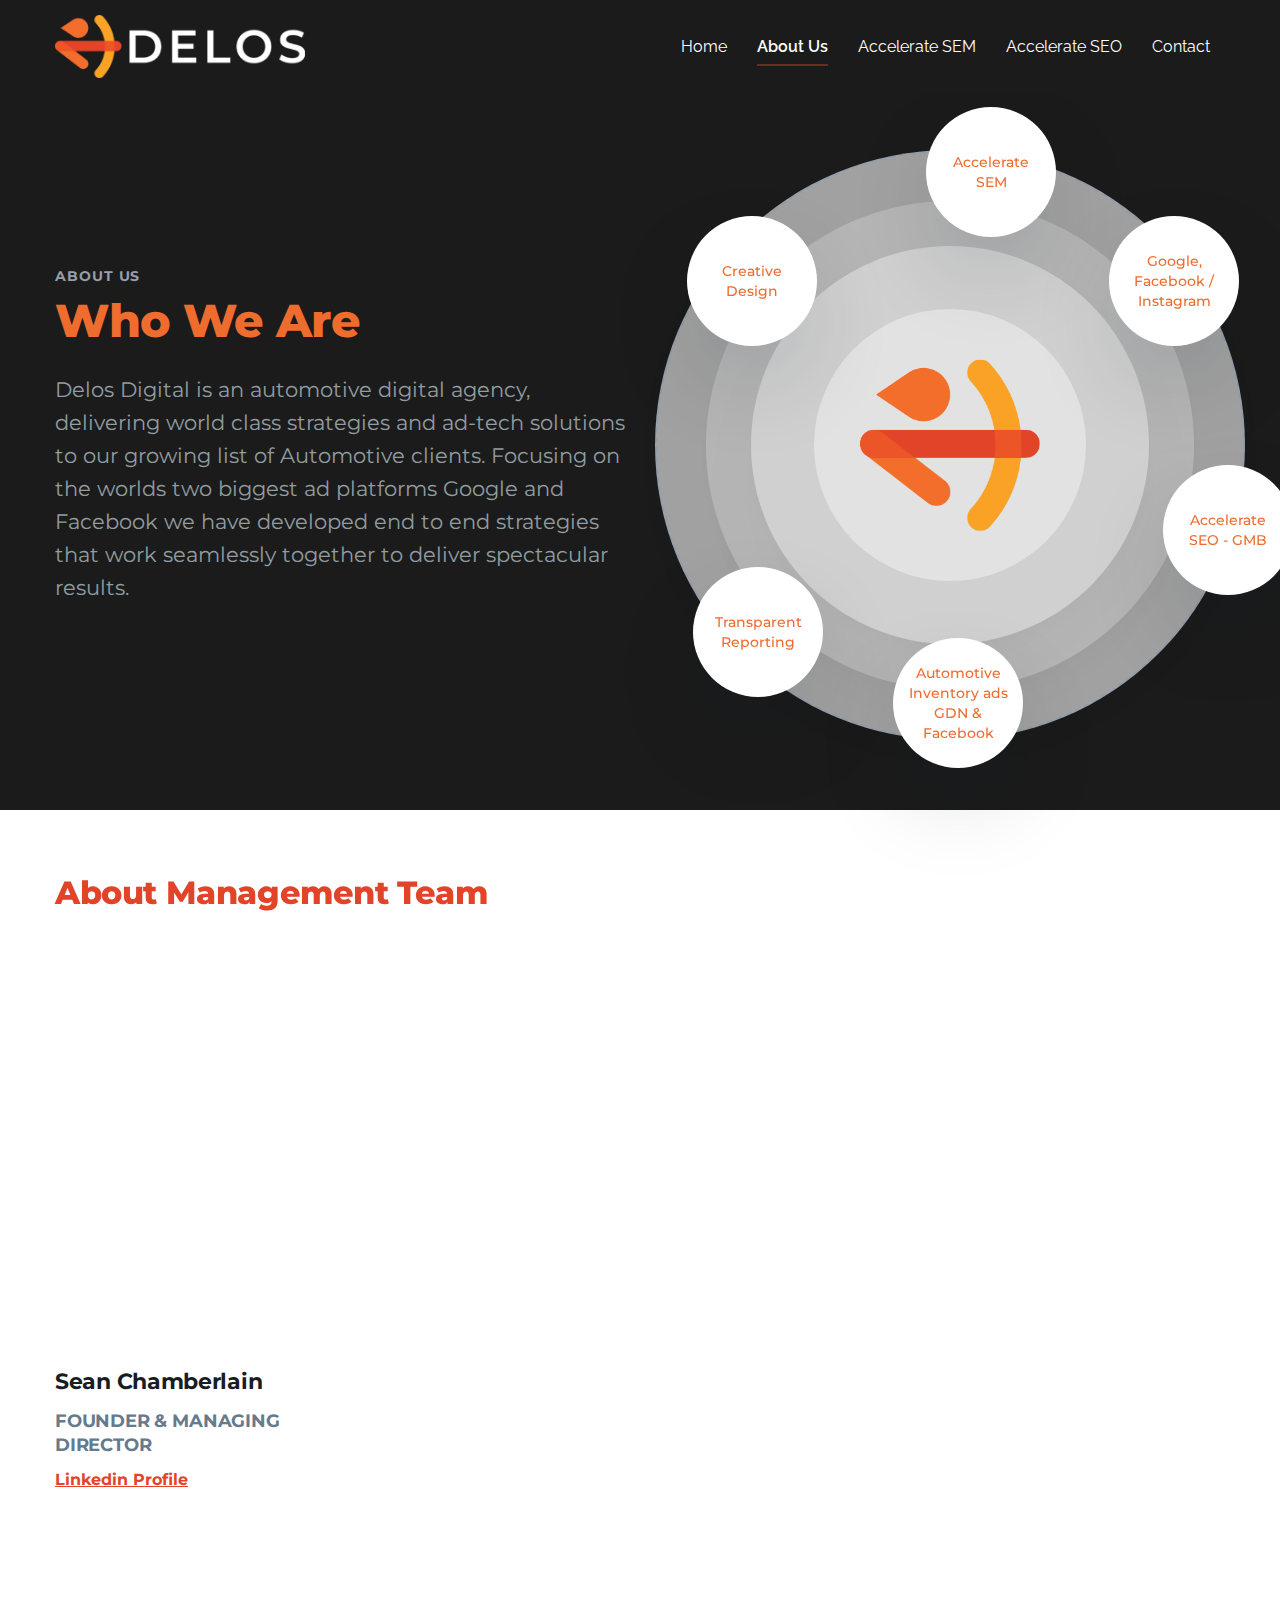
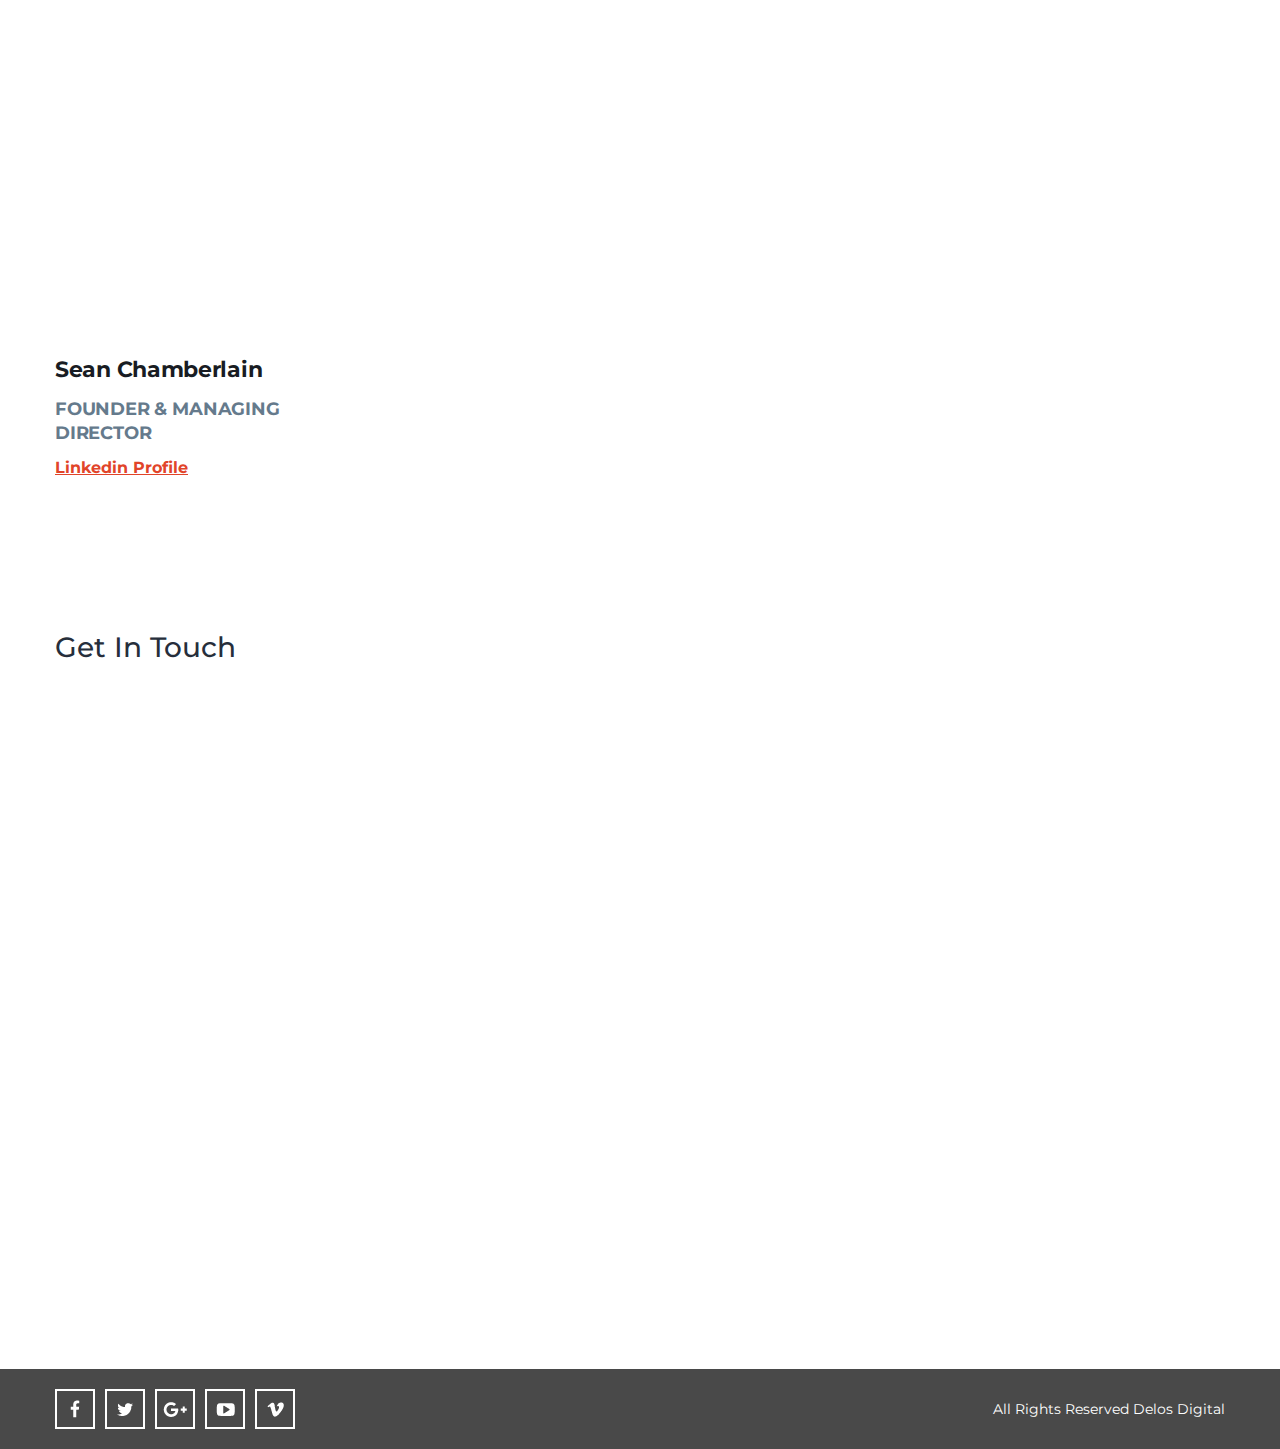
==== commit 70e2051f: "upcode" ====
--- a/about.html
+++ b/about.html
@@ -132,20 +132,14 @@
                             <div class="am-left-block">
                                 <figure data-aos="fade-up" data-aos-duration="200"><img src="https://www.delosdigital.com.au/delos_new/wp-content/uploads/2020/07/Andy-Profile-600-400x400-1.png" alt=""/></figure>
                                 <figcaption>
-                                    <h4>Mathew Vachaparampil</h4>
-                                    <p>President</p>
+                                    <h4>Sean Chamberlain</h4>
+                                    <p>FOUNDER & MANAGING DIRECTOR</p>
                                     <a href="javascript:;" class="linked-text">Linkedin Profile</a>
                                 </figcaption>
                             </div>
                             <div class="am-right-block" >
                                 <div class="am-content" data-aos="fade-up" data-aos-duration="300">
-                                    <p><span>Mathew Vachaparampil</span> grew up in an entrepreneurial family in India. He completed his Mechanical Engineering degree at the University of Madras and completed Masters in Industrial Engineering at the University of Michigan, Ann Arbor .</p>
-
-<p>Upon completing his MS in 1993, he commenced his career with Case New Holland (CNH) in the Management Leadership program. During his long tenure in the Farm Equipment industry, Mathew has worked in roles across Manufacturing, Engineering, Business Development, Marketing, Parts and Service and Business Process Outsourcing. </p>
-
-<p>He has traveled extensively across the globe as part of his sales career and speaks six different languages. In recognition of his results and leadership potential, Mathew was sponsored to pursue MBA at the Kellogg School of Management at Northwestern University in Chicago. After several great years with CNHi, Mathew joined Caresoft Global.</p>
-
-<p>Mathew's global experience, credibility and his ability to build and nurture relationships at all levels has helped Caresoft achieve significant milestones and emerge as a preferred Engineering and IT services supplier for several global customers.</p>
+                                    <p><span>Sean Chamberlain</span> has had a career long involvement in the automotive industry with the last 20 years in digital marketing and advertising. Through this extensive level of experience he understands exactly what dealers expect and has the skill and know how to deliver on that expectation. Digital marketing and advertising are continually evolving and it is important that dealers partner with an agencies that have experience and are at the forefront of all the current trends and changes.</p>
                                 </div>
                             </div>
                         </div>
@@ -154,20 +148,14 @@
                             <div class="am-left-block">
                                 <figure data-aos="fade-up" data-aos-duration="200"><img src="https://www.delosdigital.com.au/delos_new/wp-content/uploads/2020/07/Andy-Profile-600-400x400-1.png" alt=""/></figure>
                                 <figcaption>
-                                    <h4>Mathew Vachaparampil</h4>
-                                    <p>President</p>
+                                    <h4>Sean Chamberlain</h4>
+                                    <p>FOUNDER & MANAGING DIRECTOR</p>
                                     <a href="javascript:;" class="linked-text">Linkedin Profile</a>
                                 </figcaption>
                             </div>
                             <div class="am-right-block">
                                 <div class="am-content" data-aos="fade-up" data-aos-duration="300">
-                                    <p><span>Mathew Vachaparampil</span> grew up in an entrepreneurial family in India. He completed his Mechanical Engineering degree at the University of Madras and completed Masters in Industrial Engineering at the University of Michigan, Ann Arbor .</p>
-
-<p>Upon completing his MS in 1993, he commenced his career with Case New Holland (CNH) in the Management Leadership program. During his long tenure in the Farm Equipment industry, Mathew has worked in roles across Manufacturing, Engineering, Business Development, Marketing, Parts and Service and Business Process Outsourcing. </p>
-
-<p>He has traveled extensively across the globe as part of his sales career and speaks six different languages. In recognition of his results and leadership potential, Mathew was sponsored to pursue MBA at the Kellogg School of Management at Northwestern University in Chicago. After several great years with CNHi, Mathew joined Caresoft Global.</p>
-
-<p>Mathew's global experience, credibility and his ability to build and nurture relationships at all levels has helped Caresoft achieve significant milestones and emerge as a preferred Engineering and IT services supplier for several global customers.</p>
+                                    <p><span>Sean Chamberlain</span> has had a career long involvement in the automotive industry with the last 20 years in digital marketing and advertising. Through this extensive level of experience he understands exactly what dealers expect and has the skill and know how to deliver on that expectation. Digital marketing and advertising are continually evolving and it is important that dealers partner with an agencies that have experience and are at the forefront of all the current trends and changes.</p>
                                 </div>
                             </div>
                         </div>
--- a/css/style.css
+++ b/css/style.css
@@ -1282,7 +1282,7 @@
     color:#181c23;
     font-size: 18px;
     letter-spacing: -0.25px;
-    line-height: 27px;
+    line-height: 32px;
     margin-bottom: 30px;
 }
 .am-right-block {
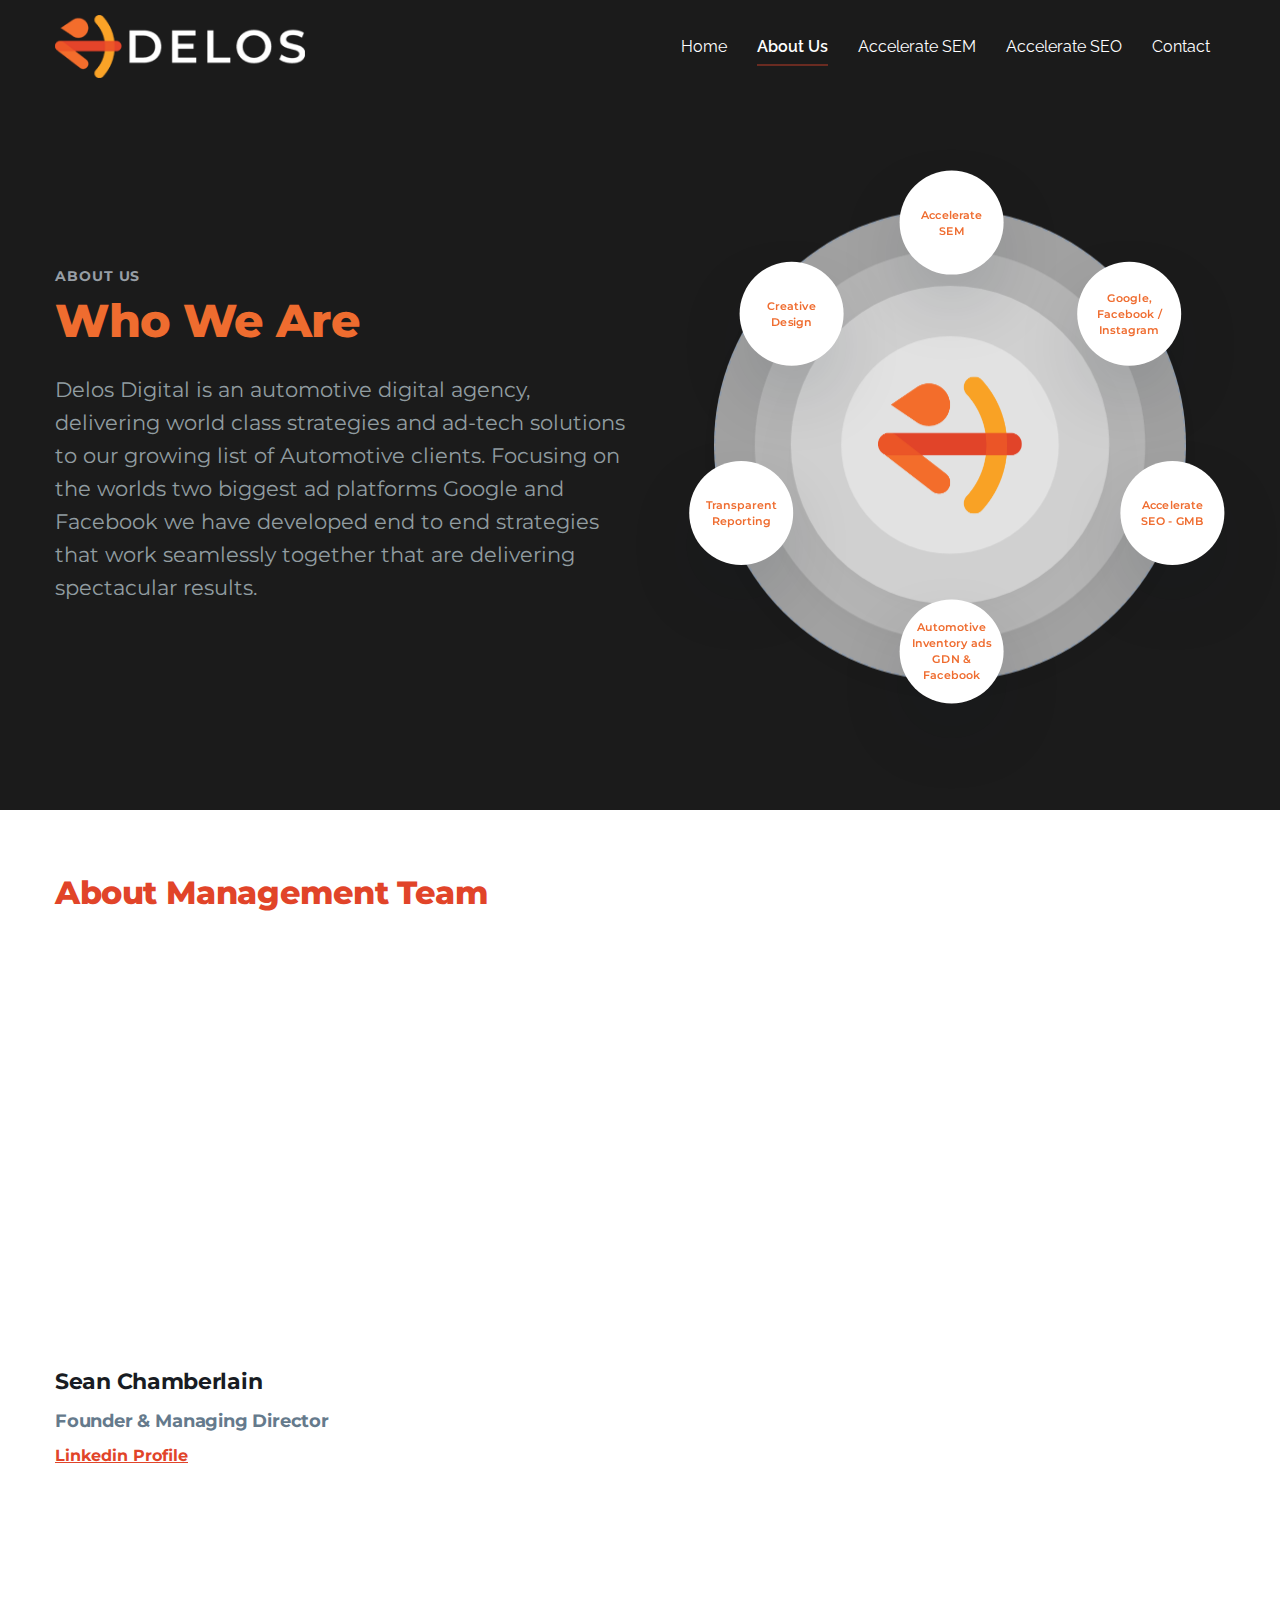
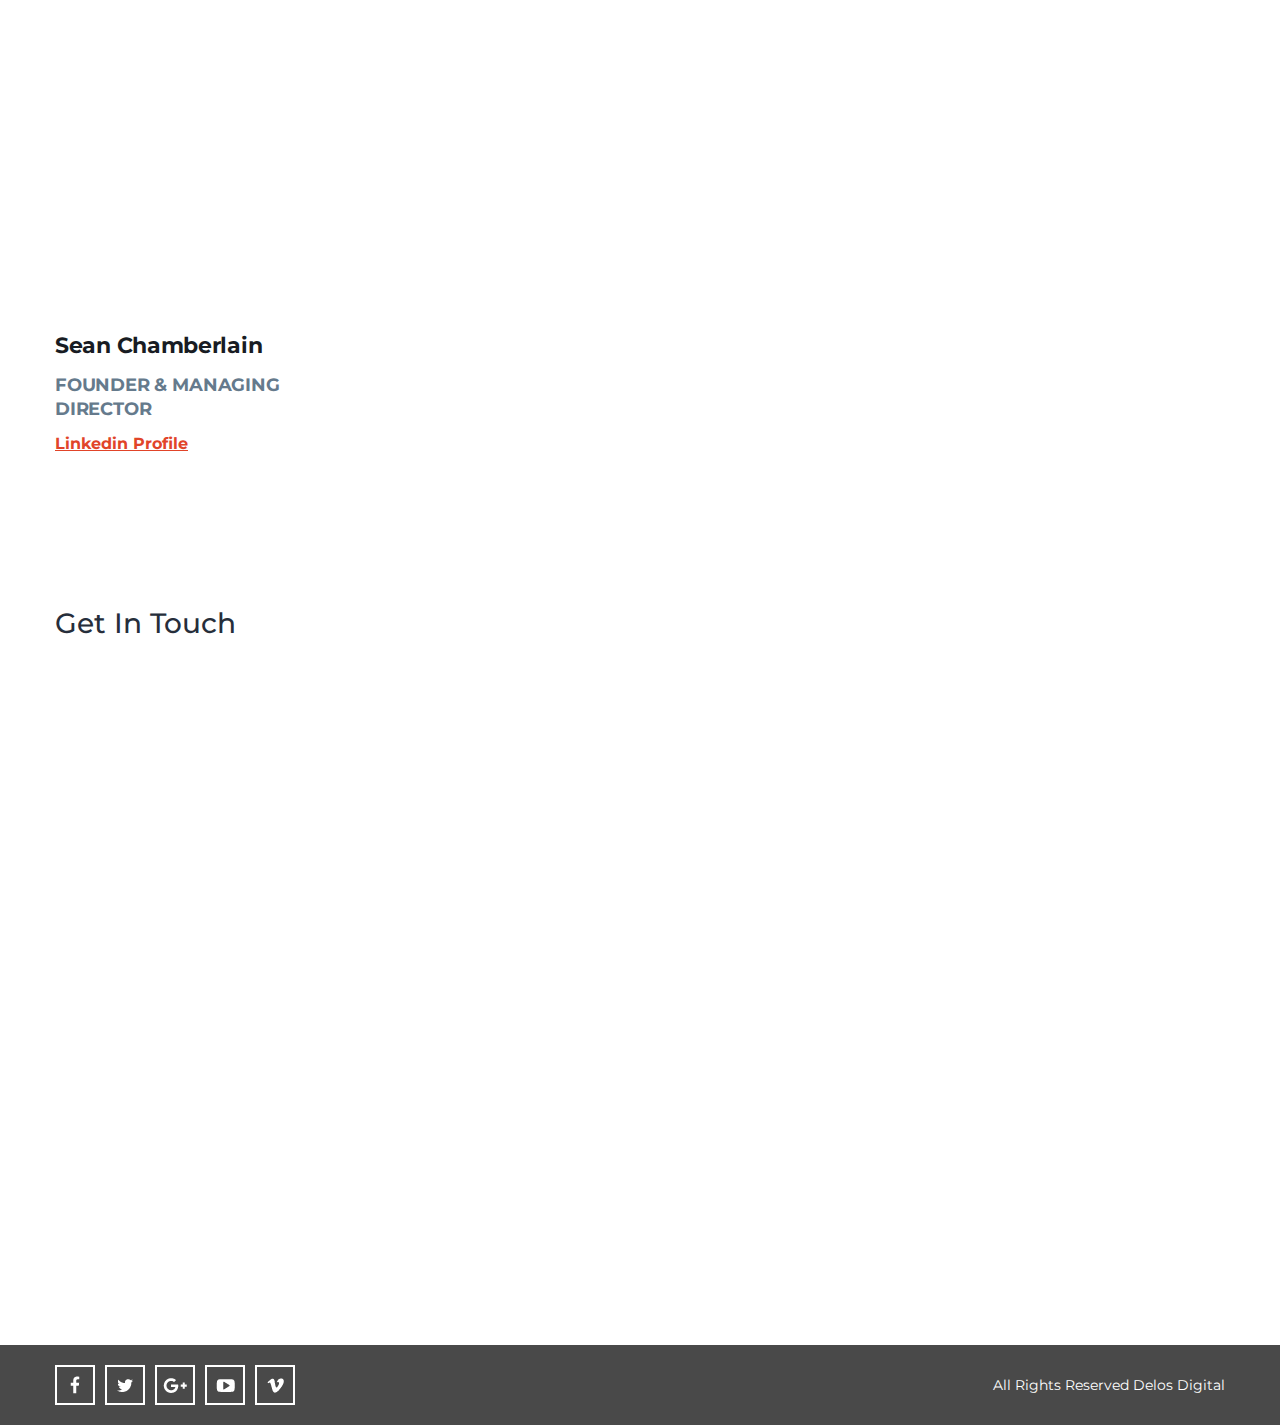
==== commit c3fd59cd: "upcode" ====
--- a/about.html
+++ b/about.html
@@ -67,7 +67,7 @@
                 <div class="container">
                     <div class="row">
                         <div class="col-lg-7 col-xl-6 order-lg-2 align-self-center">
-                            <div class="block-circle-ui hide-web-991" data-aos="zoom-in" data-aos-duration="300">
+                            <div class="block-circle-ui hide-web-991">
                                 <div class="circle-1" data-aos-duration="150" data-aos="zoom-in"></div>
                                 <div class="circle-2" data-aos-duration="200" data-aos="zoom-in"></div>
                                 <div class="circle-3" data-aos-duration="250" data-aos="zoom-in"></div>
@@ -91,16 +91,16 @@
                                     <span>Creative Design</span>
                                 </div>
                             </div>
-                            <!-- <div class="caresoft-who-we hide-mob-991">
-                                <h3>Caresoft Global</h3>
+                            <div class="caresoft-who-we hide-mob-991">
                                 <ul>
-                                    <li><span>On-Highway</span></li>
-                                    <li><span>Automotive Benchmarking</span></li>
-                                    <li><span>Cost Optimization</span></li>
-                                    <li><span>Manfacturing & Aftermarket</span></li>
-                                    <li><span>Agriculture & Construction Equipments</span></li>
+                                    <li><span>Accelerate SEM</span></li>
+                                    <li><span>Google, Facebook / Instagram</span></li>
+                                    <li><span>Accelerate SEO - GMB</span></li>
+                                    <li><span>Automotive Inventory ads GDN & Facebook</span></li>
+                                    <li><span>Transparent Reporting</span></li>
+                                    <li><span>Creative Design</span></li>
                                 </ul>
-                            </div> -->
+                            </div>
                         </div>
                         <div class="col-lg-5 col-xl-6 align-self-center">
                             <div class="in-hero-content">
@@ -109,7 +109,7 @@
                                 <p class="content-big wow fadeInUp" data-wow-delay="0.3s">​Delos Digital is an automotive digital agency, delivering world class
 strategies and ad-tech solutions to our growing list of Automotive clients.
 Focusing on the worlds two biggest ad platforms Google and Facebook we have developed
-end to end strategies that work seamlessly together to deliver spectacular results. </p>
+end to end strategies that work seamlessly together that are delivering spectacular results.</p>
                             </div>
                         </div>
                     </div>    
@@ -133,13 +133,13 @@
                                 <figure data-aos="fade-up" data-aos-duration="200"><img src="https://www.delosdigital.com.au/delos_new/wp-content/uploads/2020/07/Andy-Profile-600-400x400-1.png" alt=""/></figure>
                                 <figcaption>
                                     <h4>Sean Chamberlain</h4>
-                                    <p>FOUNDER & MANAGING DIRECTOR</p>
+                                    <p> Founder & Managing Director</p>
                                     <a href="javascript:;" class="linked-text">Linkedin Profile</a>
                                 </figcaption>
                             </div>
                             <div class="am-right-block" >
                                 <div class="am-content" data-aos="fade-up" data-aos-duration="300">
-                                    <p><span>Sean Chamberlain</span> has had a career long involvement in the automotive industry with the last 20 years in digital marketing and advertising. Through this extensive level of experience he understands exactly what dealers expect and has the skill and know how to deliver on that expectation. Digital marketing and advertising are continually evolving and it is important that dealers partner with an agencies that have experience and are at the forefront of all the current trends and changes.</p>
+                                    <p><span>Sean Chamberlain</span> has had a career long involvement in the automotive industry with the last 20 years in digital marketing and advertising. Through this extensive level of experience he understands exactly what dealers expect and has the skill and know how to deliver on that expectation. Digital marketing and advertising are continually evolving and it is important that dealers partner with an agency that has experience and are at the forefront of all the current trends and changes.</p>
                                 </div>
                             </div>
                         </div>
--- a/css/style.css
+++ b/css/style.css
@@ -1131,8 +1131,8 @@
 .about-features-cicle.feature-cicle-1 {
         width: 130px;
         height: 130px;
-        left: 269px;
-        top: -45px;
+        left: 230px;
+        top: -50px;
 }
 .about-features-cicle.feature-cicle-2 {
     width: 130px;
@@ -1151,13 +1151,13 @@
      width: 130px;
     height: 130px;
     bottom: -30px;
-    right: 220px;
+    left: 230px;
 }
 .about-features-cicle.feature-cicle-5 {
    width: 130px;
     height: 130px;
-    left: 36px;
-    top: 415px; 
+    left: -33px;
+    top:313px; 
 }
 .about-features-cicle.feature-cicle-6 {
     width: 130px;
@@ -1168,7 +1168,7 @@
 .about-features-cicle span {
     color: #ef6c2f;
     font-size: 14px;
-    font-weight: 500;
+    font-weight:600;
     line-height: 20px;
     position: absolute;
     top: 50%;
@@ -1292,12 +1292,33 @@
     padding-left: 55px;
 }
 
+.hide-mob-991{
+    display: none;
+}
+
 @media screen and (max-width: 1400px){
     .block-circle-ui {
         -webkit-transform: scale(0.9);
         -ms-transform: scale(0.9);
         transform: scale(0.9);
     }
+}
+
+@media screen and (max-width: 1300px){
+.block-circle-ui {
+    -webkit-transform: scale(0.8);
+    -ms-transform: scale(0.8);
+    transform: scale(0.8);
+}
+}
+
+@media screen and (max-width:1200px){
+.block-circle-ui {
+    -webkit-transform-origin: left center;
+    -ms-transform-origin: left center;
+    transform-origin: left center;
+    transform: scale(0.8);
+}
 }
 
 
@@ -1351,6 +1372,14 @@
     }
     .banner-logo img {
         max-width: 350px;
+    }
+    .about-we-block{
+        padding-top: 140px;
+    }
+
+    .in-hero-content h2{
+        font-size: 40px;
+        line-height:48px;
     }
 }
 
@@ -1441,6 +1470,58 @@
     }
     .faq-wrapper {
         margin-bottom:30px;
+    }
+
+    .hide-mob-991{
+        display: block;
+    }
+    .hide-web-991{
+        display: none;
+    }
+    .caresoft-who-we {
+        margin-bottom: 15px;
+        border-radius: 4px;
+    }
+    .caresoft-who-we ul {
+        margin: 0 -15px;
+        padding: 0;
+        display: -webkit-box;
+        display: -ms-flexbox;
+        display: flex;
+        -ms-flex-wrap: wrap;
+        flex-wrap: wrap;
+    }
+    .caresoft-who-we ul li {
+        padding: 0 15px;
+        -webkit-box-flex: 0;
+        -ms-flex: 0 0 50%;
+        flex: 0 0 50%;
+        max-width: 50%;
+        margin-bottom: 10px;
+    }
+    .caresoft-who-we ul li span {
+        display: inline-block;
+        width: 100%;
+        background-color: #fff;
+        border-radius: 4px;
+        padding: 15px;
+        box-shadow: 0 40px 100px -20px rgb(9 24 37 / 24%);
+    }
+    .caresoft-who-we h3 {
+        color:#ef6c2f;
+        font-size: 24px;
+        font-weight: 800;
+        margin-bottom: 10px;
+        letter-spacing: -0.4px;
+    }
+    .order-lg-2{
+        order: 2;
+    }
+
+    .content-big{
+        font-size: 16px;
+        line-height: 26px;
+        margin-bottom: 20px;
     }
 
 }
@@ -1624,6 +1705,12 @@
         padding-top: 40px;
     }
 
+    .am-right-block{
+        width:100%;
+        padding-top: 20px;
+        padding-left: 0;
+    }
+
 }
 
 
@@ -1725,30 +1812,11 @@
 }
 
 
-.animated {
-  -webkit-animation-duration: 1s;
-  animation-duration: 1s;
-  -webkit-animation-fill-mode: both;
-  animation-fill-mode: both; }
-
-.animated.infinite {
-  -webkit-animation-iteration-count: infinite;
-  animation-iteration-count: infinite; }
-
-.animated.hinge {
-  -webkit-animation-duration: 2s;
-  animation-duration: 2s; }
-
-.animated.flipOutX,
-.animated.flipOutY,
-.animated.bounceIn,
-.animated.bounceOut {
-  -webkit-animation-duration: .75s;
-  animation-duration: .75s; }
-
-.wow {
-  -webkit-transition-property: opacity,-webkit-transform;
-  transition-property: opacity,-webkit-transform;
-  -o-transition-property: opacity,transform;
-  transition-property: opacity,transform;
-  transition-property: opacity,transform,-webkit-transform; }+@media only screen and (max-width:575px){
+    .caresoft-who-we ul li {
+        -webkit-box-flex: 0;
+        -ms-flex: 0 0 100%;
+        flex: 0 0 100%;
+        max-width: 100%;
+    }
+}
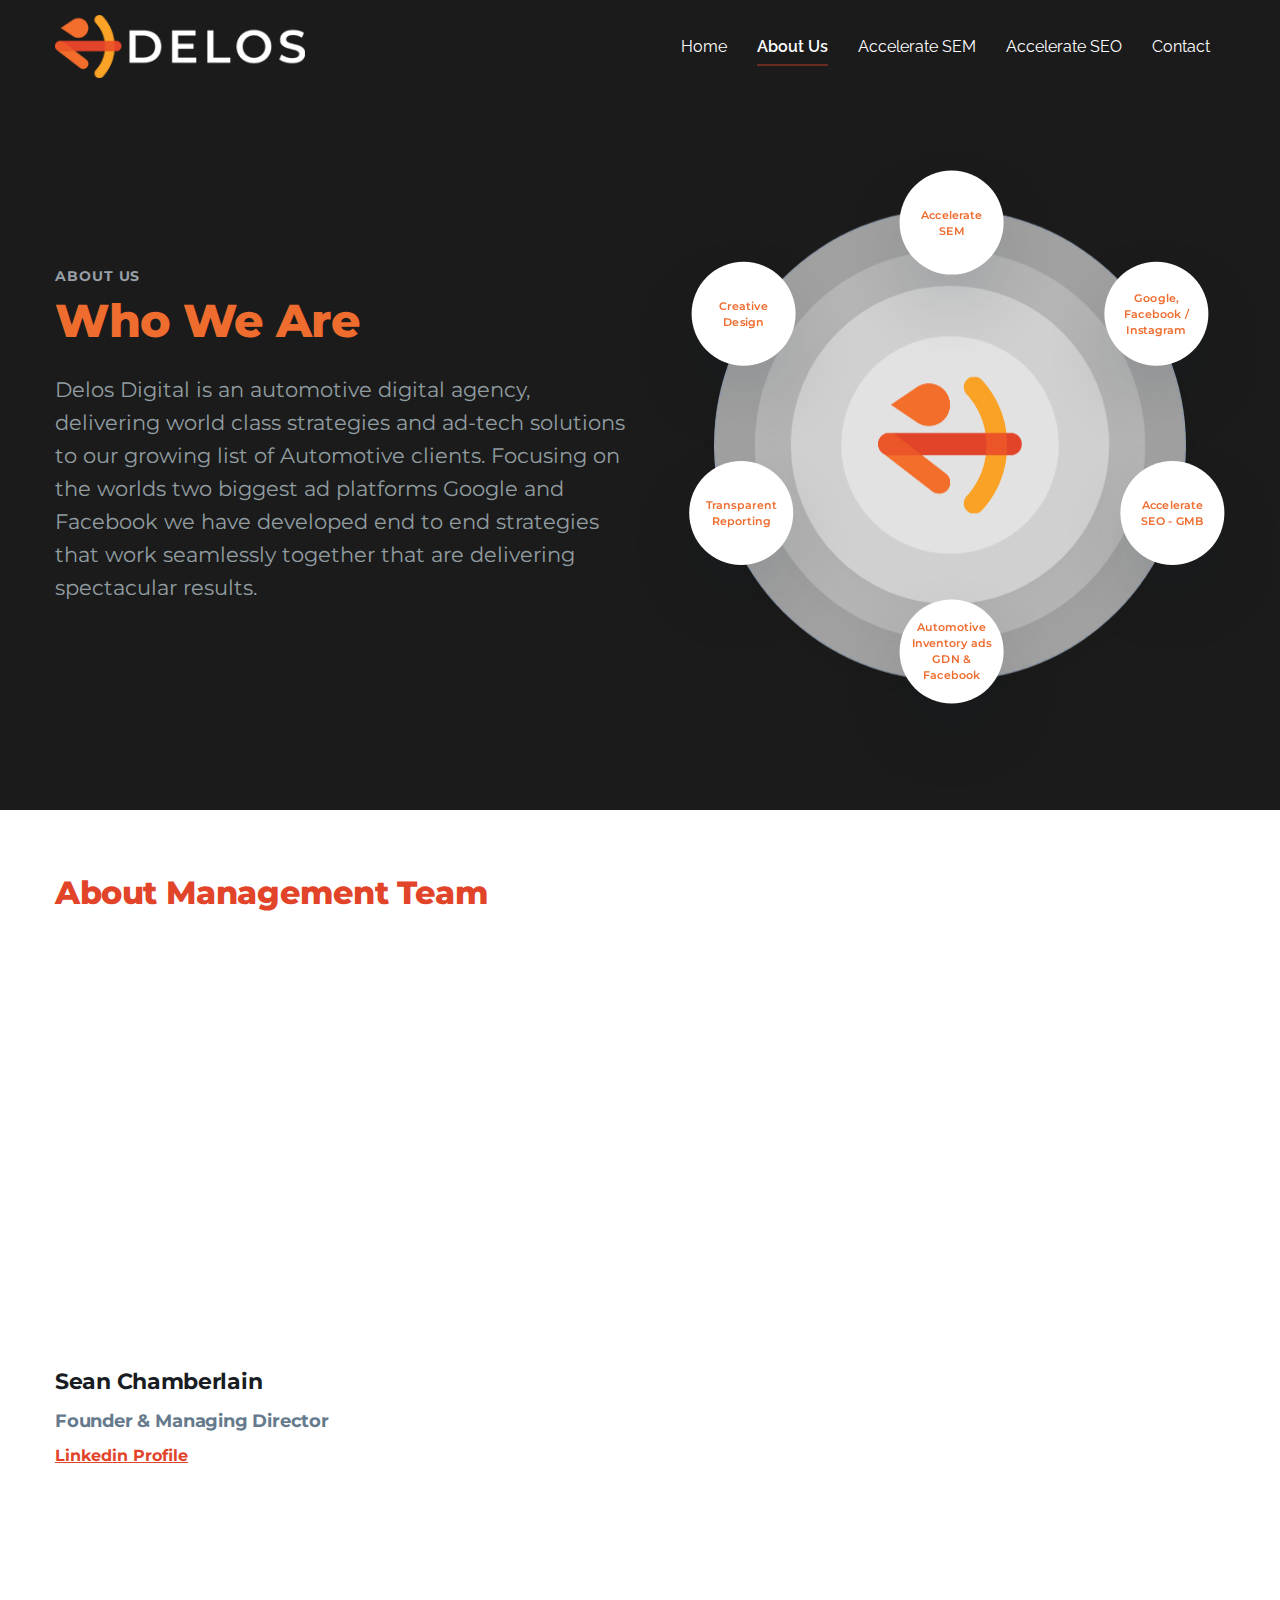
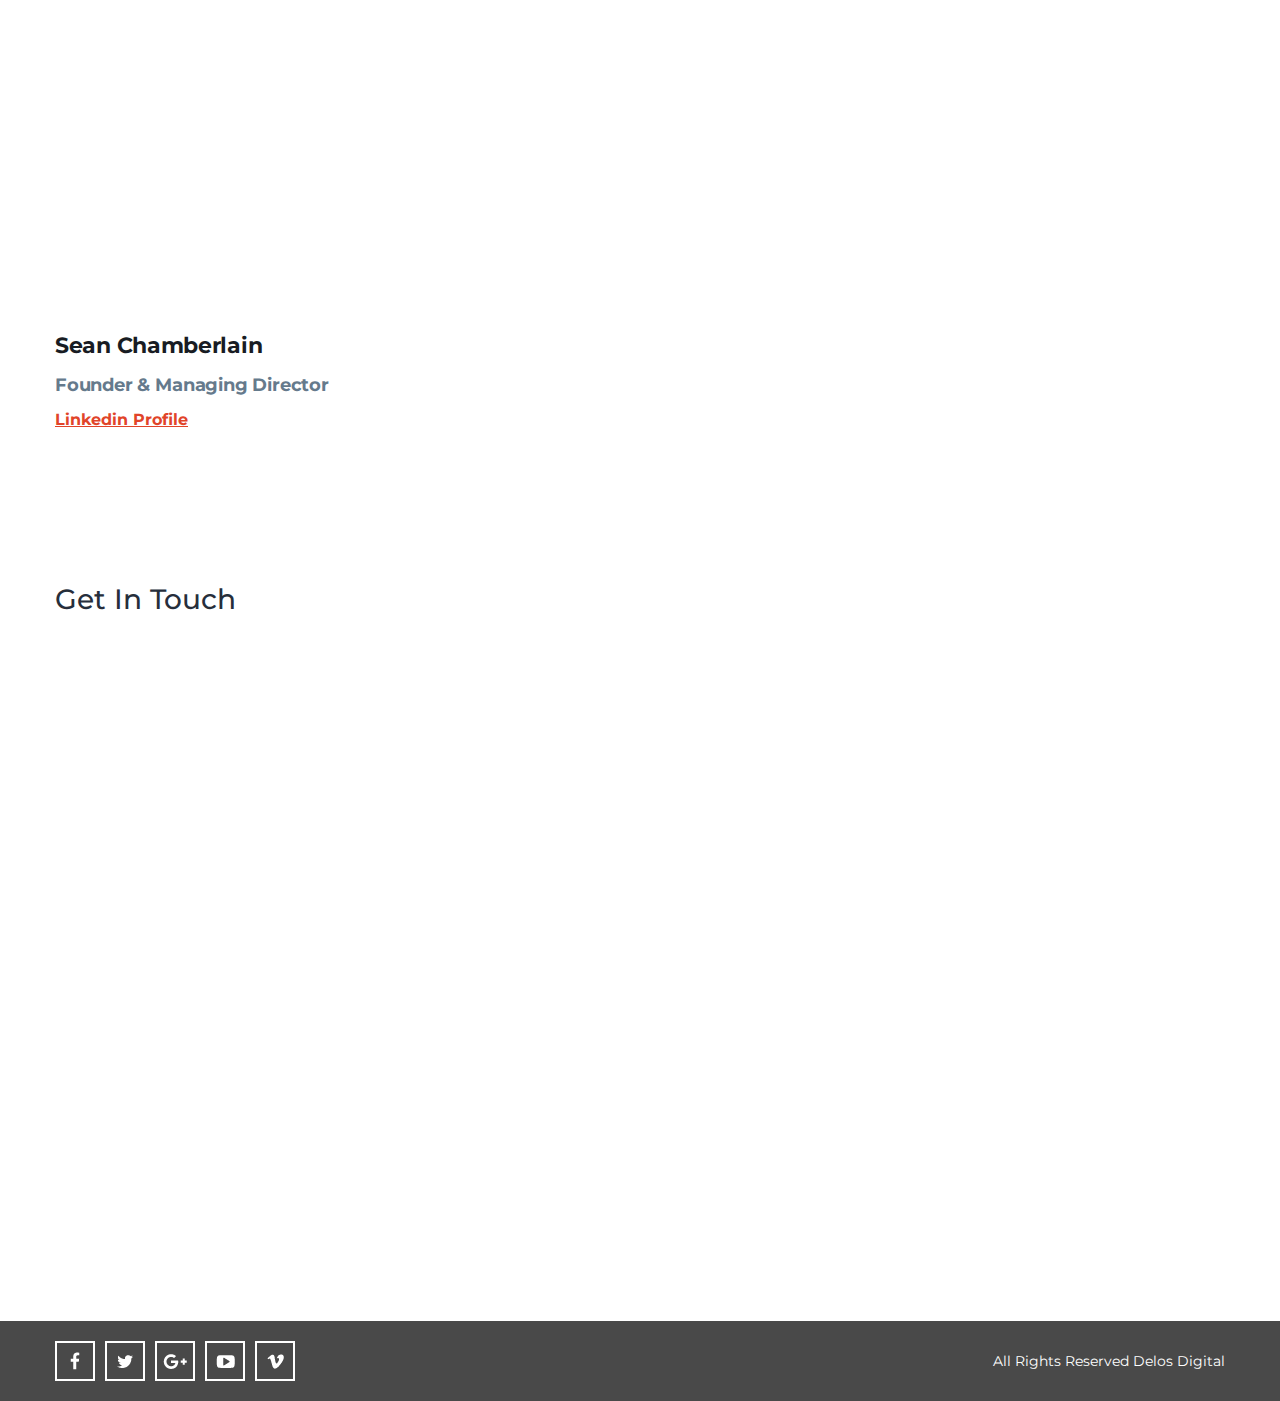
==== commit 0a60d6df: "upcode" ====
--- a/about.html
+++ b/about.html
@@ -149,13 +149,13 @@
                                 <figure data-aos="fade-up" data-aos-duration="200"><img src="https://www.delosdigital.com.au/delos_new/wp-content/uploads/2020/07/Andy-Profile-600-400x400-1.png" alt=""/></figure>
                                 <figcaption>
                                     <h4>Sean Chamberlain</h4>
-                                    <p>FOUNDER & MANAGING DIRECTOR</p>
+                                    <p> Founder & Managing Director</p>
                                     <a href="javascript:;" class="linked-text">Linkedin Profile</a>
                                 </figcaption>
                             </div>
                             <div class="am-right-block">
                                 <div class="am-content" data-aos="fade-up" data-aos-duration="300">
-                                    <p><span>Sean Chamberlain</span> has had a career long involvement in the automotive industry with the last 20 years in digital marketing and advertising. Through this extensive level of experience he understands exactly what dealers expect and has the skill and know how to deliver on that expectation. Digital marketing and advertising are continually evolving and it is important that dealers partner with an agencies that have experience and are at the forefront of all the current trends and changes.</p>
+                                    <p><span>Sean Chamberlain</span> has had a career long involvement in the automotive industry with the last 20 years in digital marketing and advertising. Through this extensive level of experience he understands exactly what dealers expect and has the skill and know how to deliver on that expectation. Digital marketing and advertising are continually evolving and it is important that dealers partner with an agency that has experience and are at the forefront of all the current trends and changes.</p>
                                 </div>
                             </div>
                         </div>
--- a/css/style.css
+++ b/css/style.css
@@ -1137,7 +1137,7 @@
 .about-features-cicle.feature-cicle-2 {
     width: 130px;
     height:130px;
-    right: 4px;
+    right:-30px;
     top: 64px;
 }
 .about-features-cicle.feature-cicle-3 {
@@ -1163,7 +1163,7 @@
     width: 130px;
     height: 130px;
     top: 64px;
-    left: 30px;
+    left:-30px;
 }
 .about-features-cicle span {
     color: #ef6c2f;
@@ -1506,6 +1506,7 @@
         border-radius: 4px;
         padding: 15px;
         box-shadow: 0 40px 100px -20px rgb(9 24 37 / 24%);
+        font-weight: 600;
     }
     .caresoft-who-we h3 {
         color:#ef6c2f;
@@ -1809,6 +1810,11 @@
         font-size: 14px;
         margin-bottom: 15px;
     }
+    .heading2 h3{
+        font-size: 24px;
+        line-height: 30px;
+        margin-bottom: 0;
+    }
 }
 
 
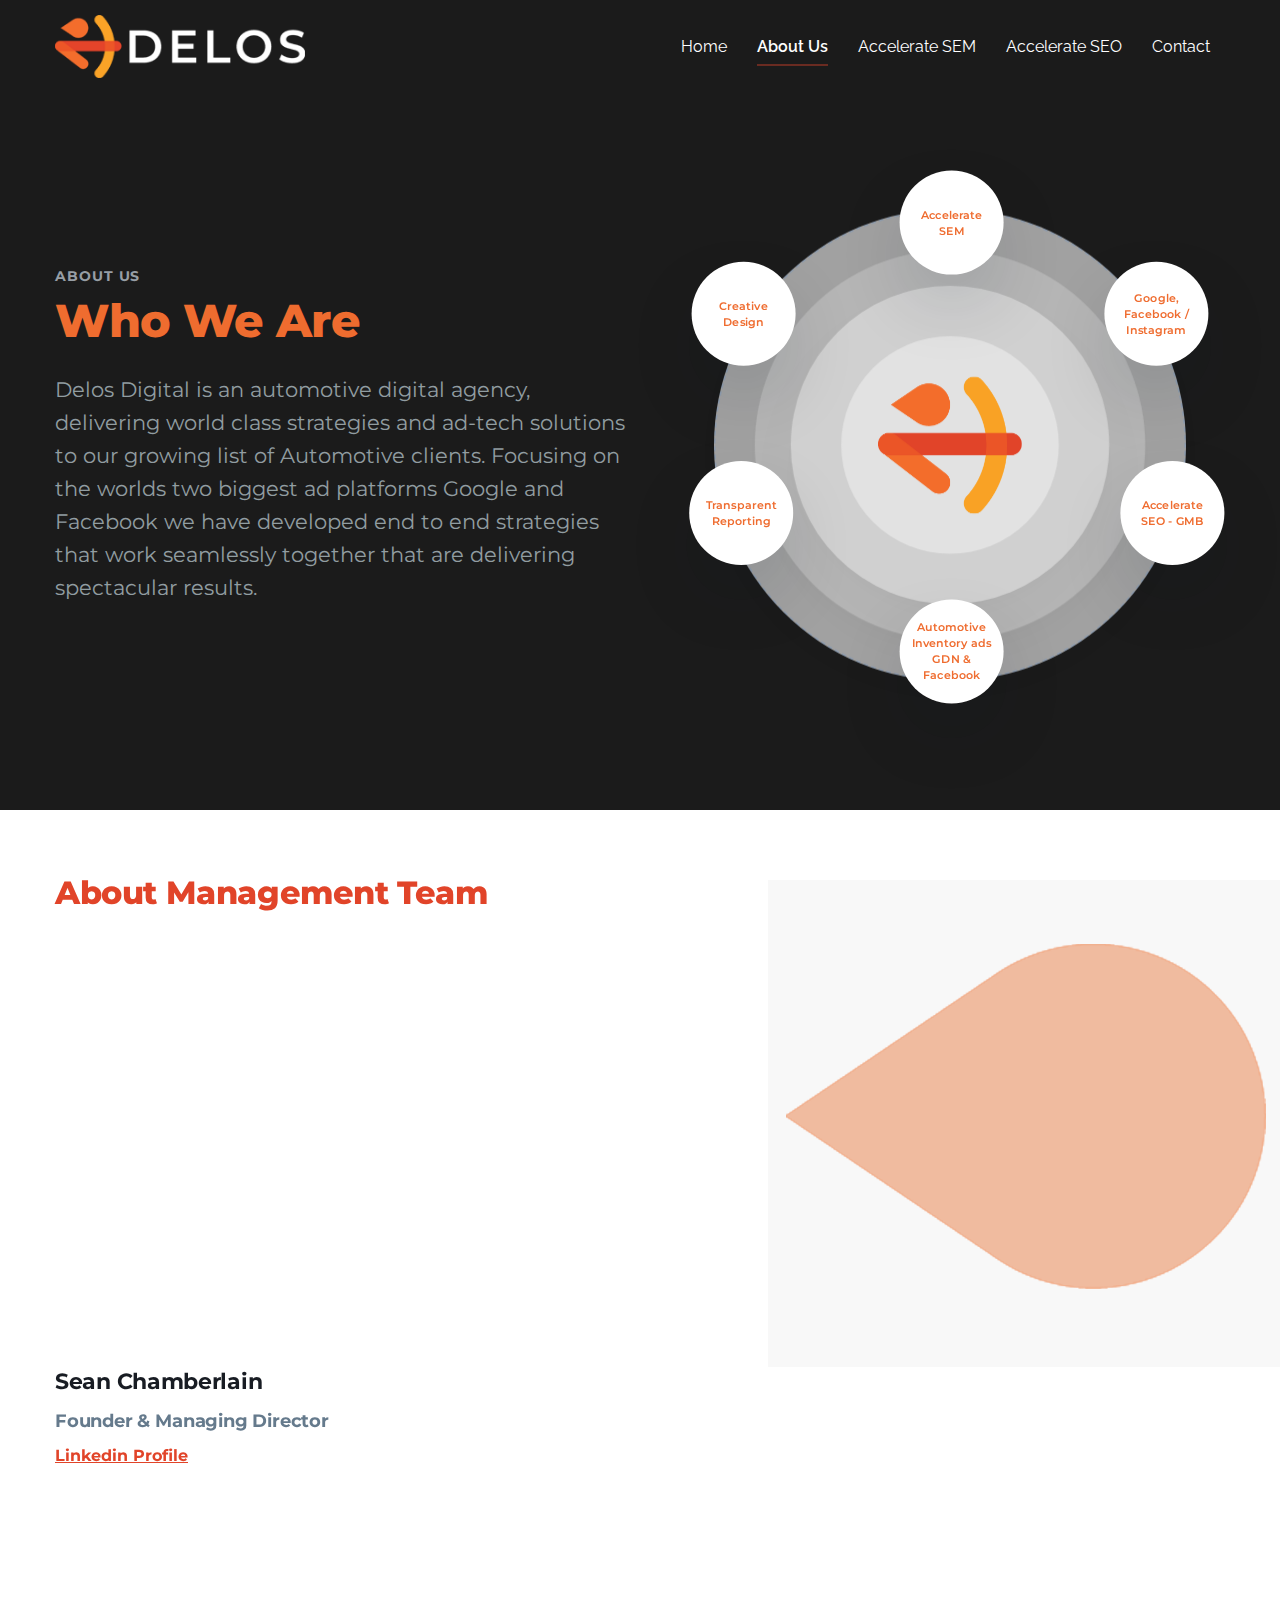
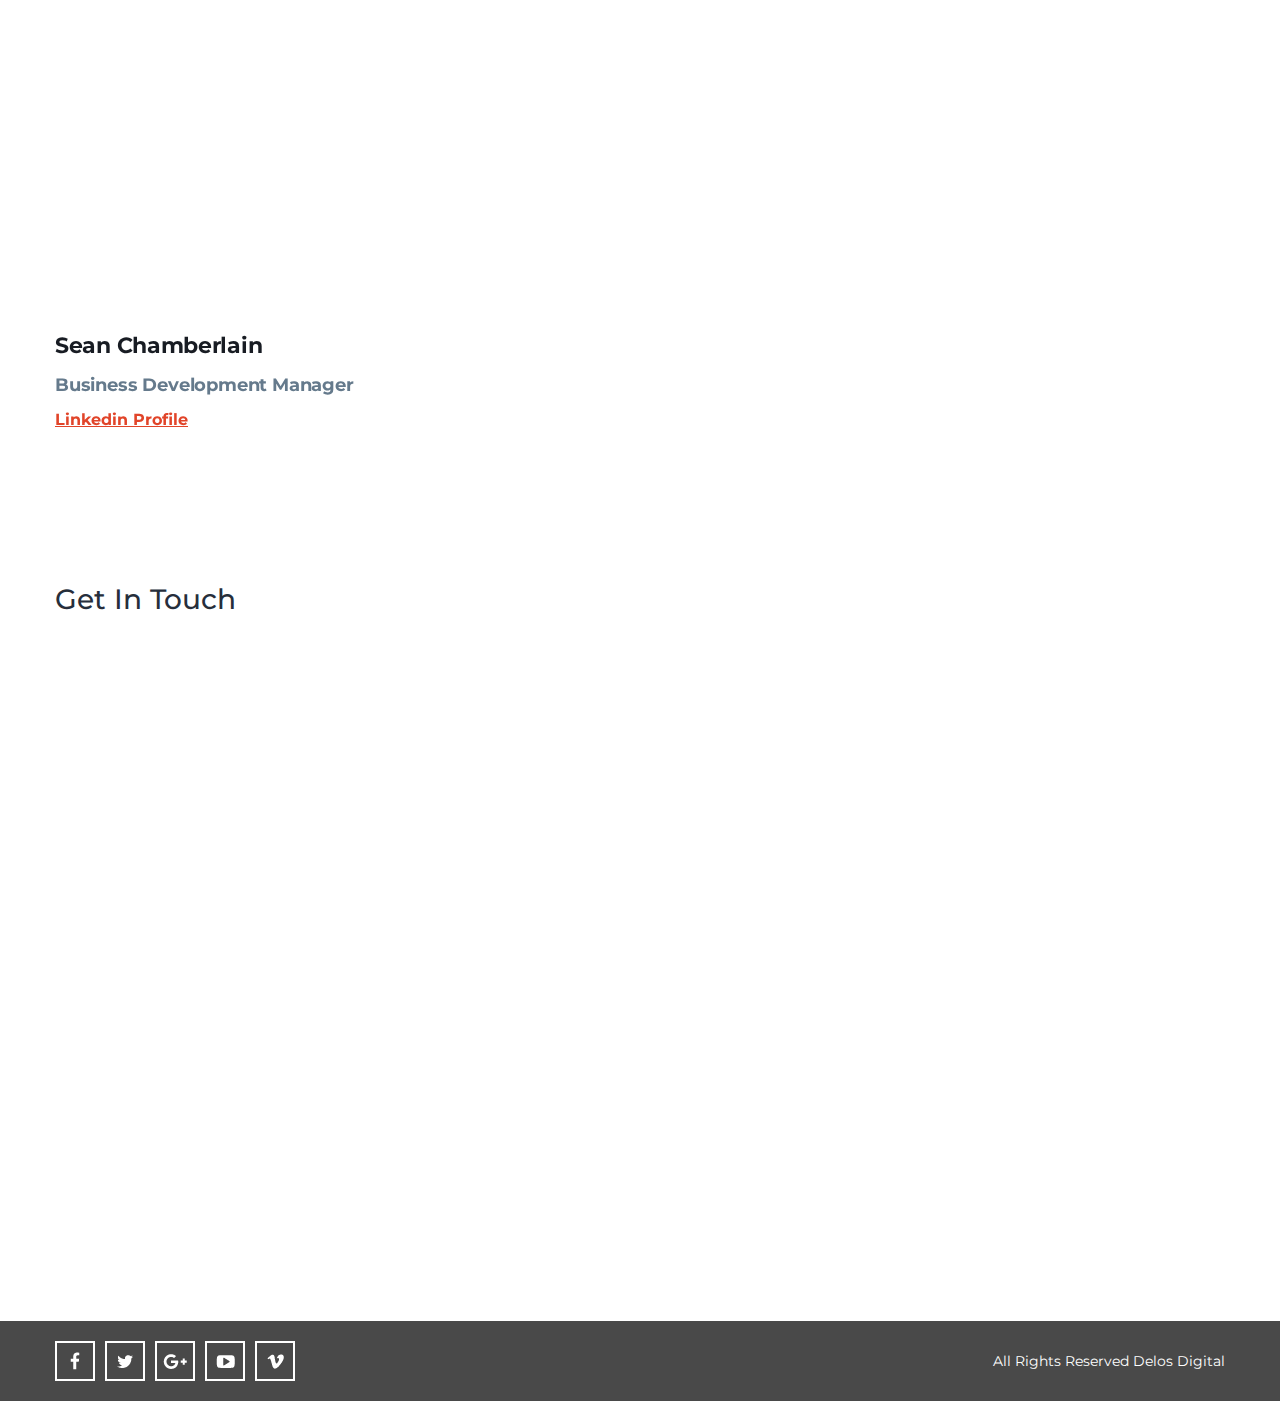
==== commit 17ed0347: "Add files via upload" ====
--- a/about.html
+++ b/about.html
@@ -1,259 +1,259 @@
-<!DOCTYPE html>
-<html>
-   <head>
-      <meta http-equiv="content-type" content="text/html;charset=UTF-8" />
-      <meta charset="utf-8" />
-      <title>Delos</title>
-       <meta name="viewport" content="width=device-width, initial-scale=1, shrink-to-fit=no">
-      <link rel="preconnect" href="https://fonts.gstatic.com">
-      <link href="https://fonts.googleapis.com/css2?family=Montserrat:wght@100;300;400;500;600;700;800;900&family=Raleway:wght@100;300;400;500;600;700;800;900&display=swap" rel="stylesheet">
-    <link href="https://fonts.googleapis.com/css2?family=Open+Sans:wght@300;600;700;800&display=swap" rel="stylesheet">
-      <link class="main-stylesheet" href="css/bootstrap.css" rel="stylesheet" type="text/css" />
-      <link class="main-stylesheet" href="css/aos.css" rel="stylesheet" type="text/css" />
-      <link class="main-stylesheet" href="css/style.css" rel="stylesheet" type="text/css" />
-   </head>
-   <body>
-      <!-- loader html -->
-      <div id="preloader">
-         <div class="loader-inner-wrapper">
-            <img class="loader-icon" src="images/favicon.png" alt=""/>
-         </div>
-      </div>
-      <!-- loader html End -->
-      
-      <!-- header html start -->
-            <div class="header-main-block text-center">
-                  <div class="container">
-                     <div class="header-inner-block"> 
-                     <div class="logo">
-                        <a href="index.html">
-                        <img src="images/logo.png" alt="">
-                        </a>
-                     </div>
-                     <button class="navbar-icon">
-                        <span></span>
-                        <span></span>
-                        <span></span>
-                     </button>
-                     <div class="block-right-header">
-                        <div class="navigation-main">
-                           <ul>
-                               <li>
-                                 <a href="index.html">Home</a>
-                              </li>
-                              <li>
-                                 <a href="about.html"  class="active">About Us</a>
-                              </li>
-                              <li>
-                                 <a href="sem.html" >Accelerate SEM</a>
-                              </li>
-                              
-                              <li>
-                                 <a href="seo.html">Accelerate SEO</a> 
-                              </li>
-                              <li>
-                                 <a href="javascript:;">Contact</a>
-                              </li>
-                           </ul>
-                        </div>
-                     </div>
-                  </div>
-               </div>
-               </div>
-      <!-- header htm close --->
-
-      <!-- banner section html start -->
-          <div class="in-hero inner-banner-wrapper pt-136 about-we-block">
-                <div class="container">
-                    <div class="row">
-                        <div class="col-lg-7 col-xl-6 order-lg-2 align-self-center">
-                            <div class="block-circle-ui hide-web-991">
-                                <div class="circle-1" data-aos-duration="150" data-aos="zoom-in"></div>
-                                <div class="circle-2" data-aos-duration="200" data-aos="zoom-in"></div>
-                                <div class="circle-3" data-aos-duration="250" data-aos="zoom-in"></div>
-                                <div class="caresoft-text "><img src="images/about-icon.png"  alt="" /></div>
-                                <div class="about-features-cicle feature-cicle-1" data-aos="fade" data-aos-duration="100">
-                                    <span>Accelerate SEM</span>
-                                </div>
-                                <div class="about-features-cicle feature-cicle-2" data-aos="fade" data-aos-duration="200">
-                                    <span>Google, Facebook / Instagram</span>
-                                </div>
-                                <div class="about-features-cicle feature-cicle-3 " data-aos="fade" data-aos-duration="300">
-                                    <span>Accelerate SEO - GMB</span>
-                                </div>
-                                <div class="about-features-cicle feature-cicle-4" data-aos="fade" data-aos-duration="400">
-                                    <span>Automotive Inventory ads GDN & Facebook</span>
-                                </div>
-                                <div class="about-features-cicle feature-cicle-5" data-aos="fade" data-aos-duration="500">
-                                    <span>Transparent Reporting</span>
-                                </div>
-                                <div class="about-features-cicle feature-cicle-6" data-aos="fade" data-aos-duration="600">
-                                    <span>Creative Design</span>
-                                </div>
-                            </div>
-                            <div class="caresoft-who-we hide-mob-991">
-                                <ul>
-                                    <li><span>Accelerate SEM</span></li>
-                                    <li><span>Google, Facebook / Instagram</span></li>
-                                    <li><span>Accelerate SEO - GMB</span></li>
-                                    <li><span>Automotive Inventory ads GDN & Facebook</span></li>
-                                    <li><span>Transparent Reporting</span></li>
-                                    <li><span>Creative Design</span></li>
-                                </ul>
-                            </div>
-                        </div>
-                        <div class="col-lg-5 col-xl-6 align-self-center">
-                            <div class="in-hero-content">
-                                <h6 class="short-heading-up wow fadeInUp" data-wow-delay="0.1s">About us</h6>
-                                <h2 class="wow fadeInUp" data-wow-delay="0.2s">Who We Are</h2>
-                                <p class="content-big wow fadeInUp" data-wow-delay="0.3s">​Delos Digital is an automotive digital agency, delivering world class
-strategies and ad-tech solutions to our growing list of Automotive clients.
-Focusing on the worlds two biggest ad platforms Google and Facebook we have developed
-end to end strategies that work seamlessly together that are delivering spectacular results.</p>
-                            </div>
-                        </div>
-                    </div>    
-                </div>
-              </div>
-
-      <!-- banner section html close  -->
-      <!-- info section html start  -->
-        
-         <div class="cs-about-management">
-                <div class="container">
-                    <div class="row">
-                        <div class="col-sm-12">
-                            <div class="heading2"> <h3>About Management Team</h3></div>
-                        </div>
-                    </div>
-
-                    <div class="am-detail">
-                        <div class="am-list" id="m1">
-                            <div class="am-left-block">
-                                <figure data-aos="fade-up" data-aos-duration="200"><img src="https://www.delosdigital.com.au/delos_new/wp-content/uploads/2020/07/Andy-Profile-600-400x400-1.png" alt=""/></figure>
-                                <figcaption>
-                                    <h4>Sean Chamberlain</h4>
-                                    <p> Founder & Managing Director</p>
-                                    <a href="javascript:;" class="linked-text">Linkedin Profile</a>
-                                </figcaption>
-                            </div>
-                            <div class="am-right-block" >
-                                <div class="am-content" data-aos="fade-up" data-aos-duration="300">
-                                    <p><span>Sean Chamberlain</span> has had a career long involvement in the automotive industry with the last 20 years in digital marketing and advertising. Through this extensive level of experience he understands exactly what dealers expect and has the skill and know how to deliver on that expectation. Digital marketing and advertising are continually evolving and it is important that dealers partner with an agency that has experience and are at the forefront of all the current trends and changes.</p>
-                                </div>
-                            </div>
-                        </div>
-
-                         <div class="am-list" id="m1">
-                            <div class="am-left-block">
-                                <figure data-aos="fade-up" data-aos-duration="200"><img src="https://www.delosdigital.com.au/delos_new/wp-content/uploads/2020/07/Andy-Profile-600-400x400-1.png" alt=""/></figure>
-                                <figcaption>
-                                    <h4>Sean Chamberlain</h4>
-                                    <p> Founder & Managing Director</p>
-                                    <a href="javascript:;" class="linked-text">Linkedin Profile</a>
-                                </figcaption>
-                            </div>
-                            <div class="am-right-block">
-                                <div class="am-content" data-aos="fade-up" data-aos-duration="300">
-                                    <p><span>Sean Chamberlain</span> has had a career long involvement in the automotive industry with the last 20 years in digital marketing and advertising. Through this extensive level of experience he understands exactly what dealers expect and has the skill and know how to deliver on that expectation. Digital marketing and advertising are continually evolving and it is important that dealers partner with an agency that has experience and are at the forefront of all the current trends and changes.</p>
-                                </div>
-                            </div>
-                        </div>
-                      </div>
-                    </div>
-                  </div>
-
-      <!-- description html close -->
-
-
-      <!-- contact section html start -->
-
-      <section class="contact-section-wrapper">
-         <div class="container">
-            <div class="row">
-               <div class="col-lg-6">
-                  <h4>Get In Touch</h4>
-                  <form data-aos="fade-up" data-aos-duration="300">
-                     <div class="form-group floating-effect">
-                        <input type="text"  class="form-control " name="" placeholder=" " />
-                        <label>Name</label>
-                     </div>
-
-                     <div class="form-group floating-effect">
-                        <input type="text"  class="form-control " name="" placeholder=" " />
-                        <label>E-mail</label>
-                     </div>
-
-                     <div class="form-group floating-effect textarea-field">
-                        <textarea placeholder=" "></textarea>
-                        <label>Letter</label>
-                     </div>
-
-                     <div class="submit-btn">
-                        <button class="contact-btn">Send</button>
-                     </div>
-                  </form>
-               </div>
-               <div class="col-lg-5 offset-lg-1">
-                  <div class="contact-detail" data-aos="fade-up" data-aos-duration="300">
-                     <h5>Find Us</h5>
-                     <div class="cd-list">
-                        <ul>
-                           <li>
-                              <label>Address</label>
-                              <p>150 Albert Road, South Melbourne, VIC 3205</p>
-                           </li>
-                           <li>
-                              <label>Phone</label>
-                              <p>0478 067 942</p>
-                           </li>
-                           <li>
-                              <label>E-mail</label>
-                              <p>info@delosdigital.com.au</p>
-                           </li>
-                        </ul>
-                     </div>
-                  </div>
-                  <div class="map-ui">
-                     <iframe src="https://www.google.com/maps/embed?pb=!1m16!1m12!1m3!1d2965.0824050173574!2d-93.63905729999999!3d41.998507000000004!2m3!1f0!2f0!3f0!3m2!1i1024!2i768!4f13.1!2m1!1sWebFilings%2C+University+Boulevard%2C+Ames%2C+IA!5e0!3m2!1sen!2sus!4v1390839289319" width="100%" height="200" frameborder="0" style="border:0"></iframe>
-                  </div>
-               </div>
-            </div>
-         </div>
-      </section>
-
-      <!-- contact section html close-->
-
-      <!-- FOTER HTML START -->
-         <footer class="cs-footer">
-            <div class="container">
-               <div class="row">
-                  <div class="col-md-6 align-self-center">
-                     <ul class="footer-social-list">
-                        <li><a href="javascript:;"  class="fb"><img src="images/ic-fb.png" alt="" /></a></li>
-                        <li><a href="javascript:;" class="twiter"><img src="images/ic-tw.png" alt="" /></a></li>
-                        <li><a href="javascript:;" class="gplus"><img src="images/ic-gplus.png" alt="" /></a></li>
-                        <li><a href="javascript:;" class="youtube"><img src="images/ic-youtube.png" alt="" /></a></li>
-                        <li><a href="javascript:;" class="vimeo"><img src="images/ic-vimeo.png" alt="" /></a></li>
-                     </ul>
-                  </div>
-                  <div class="col-md-6 align-self-center ">
-                     <p class="copyright-ui">
-                        All Rights Reserved Delos Digital
-                     </p>
-                  </div>
-               </div>
-            </div>
-         </footer>
-
-      <!-- FOTER HTML CLOSE -->
-
-
-      <script src="js/jquery-3.3.1.min.js" type="text/javascript"></script>
-      <script src="js/popper.min.js" type="text/javascript"></script>
-      <script src="js/bootstrap.js" type="text/javascript"></script>
-      <script src="js/wow.min.js" type="text/javascript"></script>
-      <script src="js/aos.js" type="text/javascript"></script>
-      <script src="js/custom.js" type="text/javascript"></script>
-   </body>
+<!DOCTYPE html>
+<html>
+   <head>
+      <meta http-equiv="content-type" content="text/html;charset=UTF-8" />
+      <meta charset="utf-8" />
+      <title>Delos</title>
+       <meta name="viewport" content="width=device-width, initial-scale=1, shrink-to-fit=no">
+      <link rel="preconnect" href="https://fonts.gstatic.com">
+      <link href="https://fonts.googleapis.com/css2?family=Montserrat:wght@100;300;400;500;600;700;800;900&family=Raleway:wght@100;300;400;500;600;700;800;900&display=swap" rel="stylesheet">
+    <link href="https://fonts.googleapis.com/css2?family=Open+Sans:wght@300;600;700;800&display=swap" rel="stylesheet">
+      <link class="main-stylesheet" href="css/bootstrap.css" rel="stylesheet" type="text/css" />
+      <link class="main-stylesheet" href="css/aos.css" rel="stylesheet" type="text/css" />
+      <link class="main-stylesheet" href="css/style.css" rel="stylesheet" type="text/css" />
+   </head>
+   <body>
+      <!-- loader html -->
+      <div id="preloader">
+         <div class="loader-inner-wrapper">
+            <img class="loader-icon" src="images/favicon.png" alt=""/>
+         </div>
+      </div>
+      <!-- loader html End -->
+      
+      <!-- header html start -->
+            <div class="header-main-block text-center">
+                  <div class="container">
+                     <div class="header-inner-block"> 
+                     <div class="logo">
+                        <a href="index.html">
+                        <img src="images/logo.png" alt="">
+                        </a>
+                     </div>
+                     <button class="navbar-icon">
+                        <span></span>
+                        <span></span>
+                        <span></span>
+                     </button>
+                     <div class="block-right-header">
+                        <div class="navigation-main">
+                           <ul>
+                               <li>
+                                 <a href="index.html">Home</a>
+                              </li>
+                              <li>
+                                 <a href="about.html"  class="active">About Us</a>
+                              </li>
+                              <li>
+                                 <a href="sem.html" >Accelerate SEM</a>
+                              </li>
+                              
+                              <li>
+                                 <a href="seo.html">Accelerate SEO</a> 
+                              </li>
+                              <li>
+                                 <a href="javascript:;">Contact</a>
+                              </li>
+                           </ul>
+                        </div>
+                     </div>
+                  </div>
+               </div>
+               </div>
+      <!-- header htm close --->
+
+      <!-- banner section html start -->
+          <div class="in-hero inner-banner-wrapper pt-136 about-we-block">
+                <div class="container">
+                    <div class="row">
+                        <div class="col-lg-7 col-xl-6 order-lg-2 align-self-center">
+                            <div class="block-circle-ui hide-web-991">
+                                <div class="circle-1" data-aos-duration="150" data-aos="zoom-in"></div>
+                                <div class="circle-2" data-aos-duration="200" data-aos="zoom-in"></div>
+                                <div class="circle-3" data-aos-duration="250" data-aos="zoom-in"></div>
+                                <div class="caresoft-text "><img src="images/about-icon.png"  alt="" /></div>
+                                <div class="about-features-cicle feature-cicle-1" data-aos="fade" data-aos-duration="100">
+                                    <span>Accelerate SEM</span>
+                                </div>
+                                <div class="about-features-cicle feature-cicle-2" data-aos="fade" data-aos-duration="200">
+                                    <span>Google, Facebook / Instagram</span>
+                                </div>
+                                <div class="about-features-cicle feature-cicle-3 " data-aos="fade" data-aos-duration="300">
+                                    <span>Accelerate SEO - GMB</span>
+                                </div>
+                                <div class="about-features-cicle feature-cicle-4" data-aos="fade" data-aos-duration="400">
+                                    <span>Automotive Inventory ads GDN & Facebook</span>
+                                </div>
+                                <div class="about-features-cicle feature-cicle-5" data-aos="fade" data-aos-duration="500">
+                                    <span>Transparent Reporting</span>
+                                </div>
+                                <div class="about-features-cicle feature-cicle-6" data-aos="fade" data-aos-duration="600">
+                                    <span>Creative Design</span>
+                                </div>
+                            </div>
+                            <div class="caresoft-who-we hide-mob-991">
+                                <ul>
+                                    <li><span>Accelerate SEM</span></li>
+                                    <li><span>Google, Facebook / Instagram</span></li>
+                                    <li><span>Accelerate SEO - GMB</span></li>
+                                    <li><span>Automotive Inventory ads GDN & Facebook</span></li>
+                                    <li><span>Transparent Reporting</span></li>
+                                    <li><span>Creative Design</span></li>
+                                </ul>
+                            </div>
+                        </div>
+                        <div class="col-lg-5 col-xl-6 align-self-center">
+                            <div class="in-hero-content">
+                                <h6 class="short-heading-up wow fadeInUp" data-wow-delay="0.1s">About us</h6>
+                                <h2 class="wow fadeInUp" data-wow-delay="0.2s">Who We Are</h2>
+                                <p class="content-big wow fadeInUp" data-wow-delay="0.3s">​Delos Digital is an automotive digital agency, delivering world class
+strategies and ad-tech solutions to our growing list of Automotive clients.
+Focusing on the worlds two biggest ad platforms Google and Facebook we have developed
+end to end strategies that work seamlessly together that are delivering spectacular results.</p>
+                            </div>
+                        </div>
+                    </div>    
+                </div>
+              </div>
+
+      <!-- banner section html close  -->
+      <!-- info section html start  -->
+        
+         <div class="cs-about-management">
+                <div class="container">
+                    <div class="row">
+                        <div class="col-sm-12">
+                            <div class="heading2"> <h3>About Management Team</h3></div>
+                        </div>
+                    </div>
+
+                    <div class="am-detail">
+                        <div class="am-list" id="m1">
+                            <div class="am-left-block">
+                                <figure data-aos="fade-up" data-aos-duration="200"><img src="images/sean.jpg" alt=""/></figure>
+                                <figcaption>
+                                    <h4>Sean Chamberlain</h4>
+                                    <p> Founder & Managing Director</p>
+                                    <a href="javascript:;" class="linked-text">Linkedin Profile</a>
+                                </figcaption>
+                            </div>
+                            <div class="am-right-block" >
+                                <div class="am-content" data-aos="fade-up" data-aos-duration="300">
+                                    <p><span>Sean Chamberlain</span> has had a career long involvement in the automotive industry with the last 20 years in digital marketing and advertising. Through this extensive level of experience he understands exactly what dealers expect and has the skill and know how to deliver on that expectation. Digital marketing and advertising are continually evolving and it is important that dealers partner with an agency that has experience and are at the forefront of all the current trends and changes.</p>
+                                </div>
+                            </div>
+                        </div>
+
+                         <div class="am-list" id="m1">
+                            <div class="am-left-block">
+                                <figure data-aos="fade-up" data-aos-duration="200"><img src="images/jack.jpg" alt=""/></figure>
+                                <figcaption>
+                                    <h4>Sean Chamberlain</h4>
+                                    <p>Business Development Manager</p>
+                                    <a href="javascript:;" class="linked-text">Linkedin Profile</a>
+                                </figcaption>
+                            </div>
+                            <div class="am-right-block">
+                                <div class="am-content" data-aos="fade-up" data-aos-duration="300">
+                                    <p><span>Jack</span> is the Business Development Manager, and responsible for growing the business as well as ensuring that our current client needs are being met. Jack has a strong history in sales and automotive having worked in numerous roles in the industry. Jack’s first job out of school was working at Carsales.com.au speaking with in market car buyers and helping to facilitate sale’s with the dealer network. While he was working Jack obtained his Commerce Degree and after 5 years at Carsales.com.au decided to marry his two interests automotive and finance and worked as an asset finance broker. Through his time working in the automotive industry Jack has developed a keen understanding of what drives consumer behaviour as well as understanding the unique challenges of the dealer network. Jack uses this insight to help our dealers understand how to reach prospective customers and set up tailored advertising programs to help them achieve their goals.</p>
+                                </div>
+                            </div>
+                        </div>
+                      </div>
+                    </div>
+                  </div>
+
+      <!-- description html close -->
+
+
+      <!-- contact section html start -->
+
+      <section class="contact-section-wrapper">
+         <div class="container">
+            <div class="row">
+               <div class="col-lg-6">
+                  <h4>Get In Touch</h4>
+                  <form data-aos="fade-up" data-aos-duration="300">
+                     <div class="form-group floating-effect">
+                        <input type="text"  class="form-control " name="" placeholder=" " />
+                        <label>Name</label>
+                     </div>
+
+                     <div class="form-group floating-effect">
+                        <input type="text"  class="form-control " name="" placeholder=" " />
+                        <label>E-mail</label>
+                     </div>
+
+                     <div class="form-group floating-effect textarea-field">
+                        <textarea placeholder=" "></textarea>
+                        <label>Letter</label>
+                     </div>
+
+                     <div class="submit-btn">
+                        <button class="contact-btn">Send</button>
+                     </div>
+                  </form>
+               </div>
+               <div class="col-lg-5 offset-lg-1">
+                  <div class="contact-detail" data-aos="fade-up" data-aos-duration="300">
+                     <h5>Find Us</h5>
+                     <div class="cd-list">
+                        <ul>
+                           <li>
+                              <label>Address</label>
+                              <p>150 Albert Road, South Melbourne, VIC 3205</p>
+                           </li>
+                           <li>
+                              <label>Phone</label>
+                              <p>0478 067 942</p>
+                           </li>
+                           <li>
+                              <label>E-mail</label>
+                              <p>info@delosdigital.com.au</p>
+                           </li>
+                        </ul>
+                     </div>
+                  </div>
+                  <div class="map-ui">
+                     <iframe src="https://www.google.com/maps/embed?pb=!1m16!1m12!1m3!1d2965.0824050173574!2d-93.63905729999999!3d41.998507000000004!2m3!1f0!2f0!3f0!3m2!1i1024!2i768!4f13.1!2m1!1sWebFilings%2C+University+Boulevard%2C+Ames%2C+IA!5e0!3m2!1sen!2sus!4v1390839289319" width="100%" height="200" frameborder="0" style="border:0"></iframe>
+                  </div>
+               </div>
+            </div>
+         </div>
+      </section>
+
+      <!-- contact section html close-->
+
+      <!-- FOTER HTML START -->
+         <footer class="cs-footer">
+            <div class="container">
+               <div class="row">
+                  <div class="col-md-6 align-self-center">
+                     <ul class="footer-social-list">
+                        <li><a href="javascript:;"  class="fb"><img src="images/ic-fb.png" alt="" /></a></li>
+                        <li><a href="javascript:;" class="twiter"><img src="images/ic-tw.png" alt="" /></a></li>
+                        <li><a href="javascript:;" class="gplus"><img src="images/ic-gplus.png" alt="" /></a></li>
+                        <li><a href="javascript:;" class="youtube"><img src="images/ic-youtube.png" alt="" /></a></li>
+                        <li><a href="javascript:;" class="vimeo"><img src="images/ic-vimeo.png" alt="" /></a></li>
+                     </ul>
+                  </div>
+                  <div class="col-md-6 align-self-center ">
+                     <p class="copyright-ui">
+                        All Rights Reserved Delos Digital
+                     </p>
+                  </div>
+               </div>
+            </div>
+         </footer>
+
+      <!-- FOTER HTML CLOSE -->
+
+
+      <script src="js/jquery-3.3.1.min.js" type="text/javascript"></script>
+      <script src="js/popper.min.js" type="text/javascript"></script>
+      <script src="js/bootstrap.js" type="text/javascript"></script>
+      <script src="js/wow.min.js" type="text/javascript"></script>
+      <script src="js/aos.js" type="text/javascript"></script>
+      <script src="js/custom.js" type="text/javascript"></script>
+   </body>
 </html>--- a/css/style.css
+++ b/css/style.css
@@ -1202,6 +1202,7 @@
 
 .cs-about-management {
     padding: 62px 0 0px;
+    position: relative;
 }
 .heading2 {
     color: #e14429;
@@ -1296,6 +1297,21 @@
     display: none;
 }
 
+
+.cs-about-management:after{
+    position: absolute;
+    content: "";
+    background: url(../images/about-bg.png) no-repeat;
+    width:40%;
+    height:100%;
+    background-size: 100%;
+    right: 0;
+    top:70px;
+}
+.am-detail{
+    position: relative;
+    z-index: 4;
+}
 @media screen and (max-width: 1400px){
     .block-circle-ui {
         -webkit-transform: scale(0.9);
@@ -1380,6 +1396,9 @@
     .in-hero-content h2{
         font-size: 40px;
         line-height:48px;
+    }
+    .cs-about-management:after{
+        display: none;
     }
 }
 
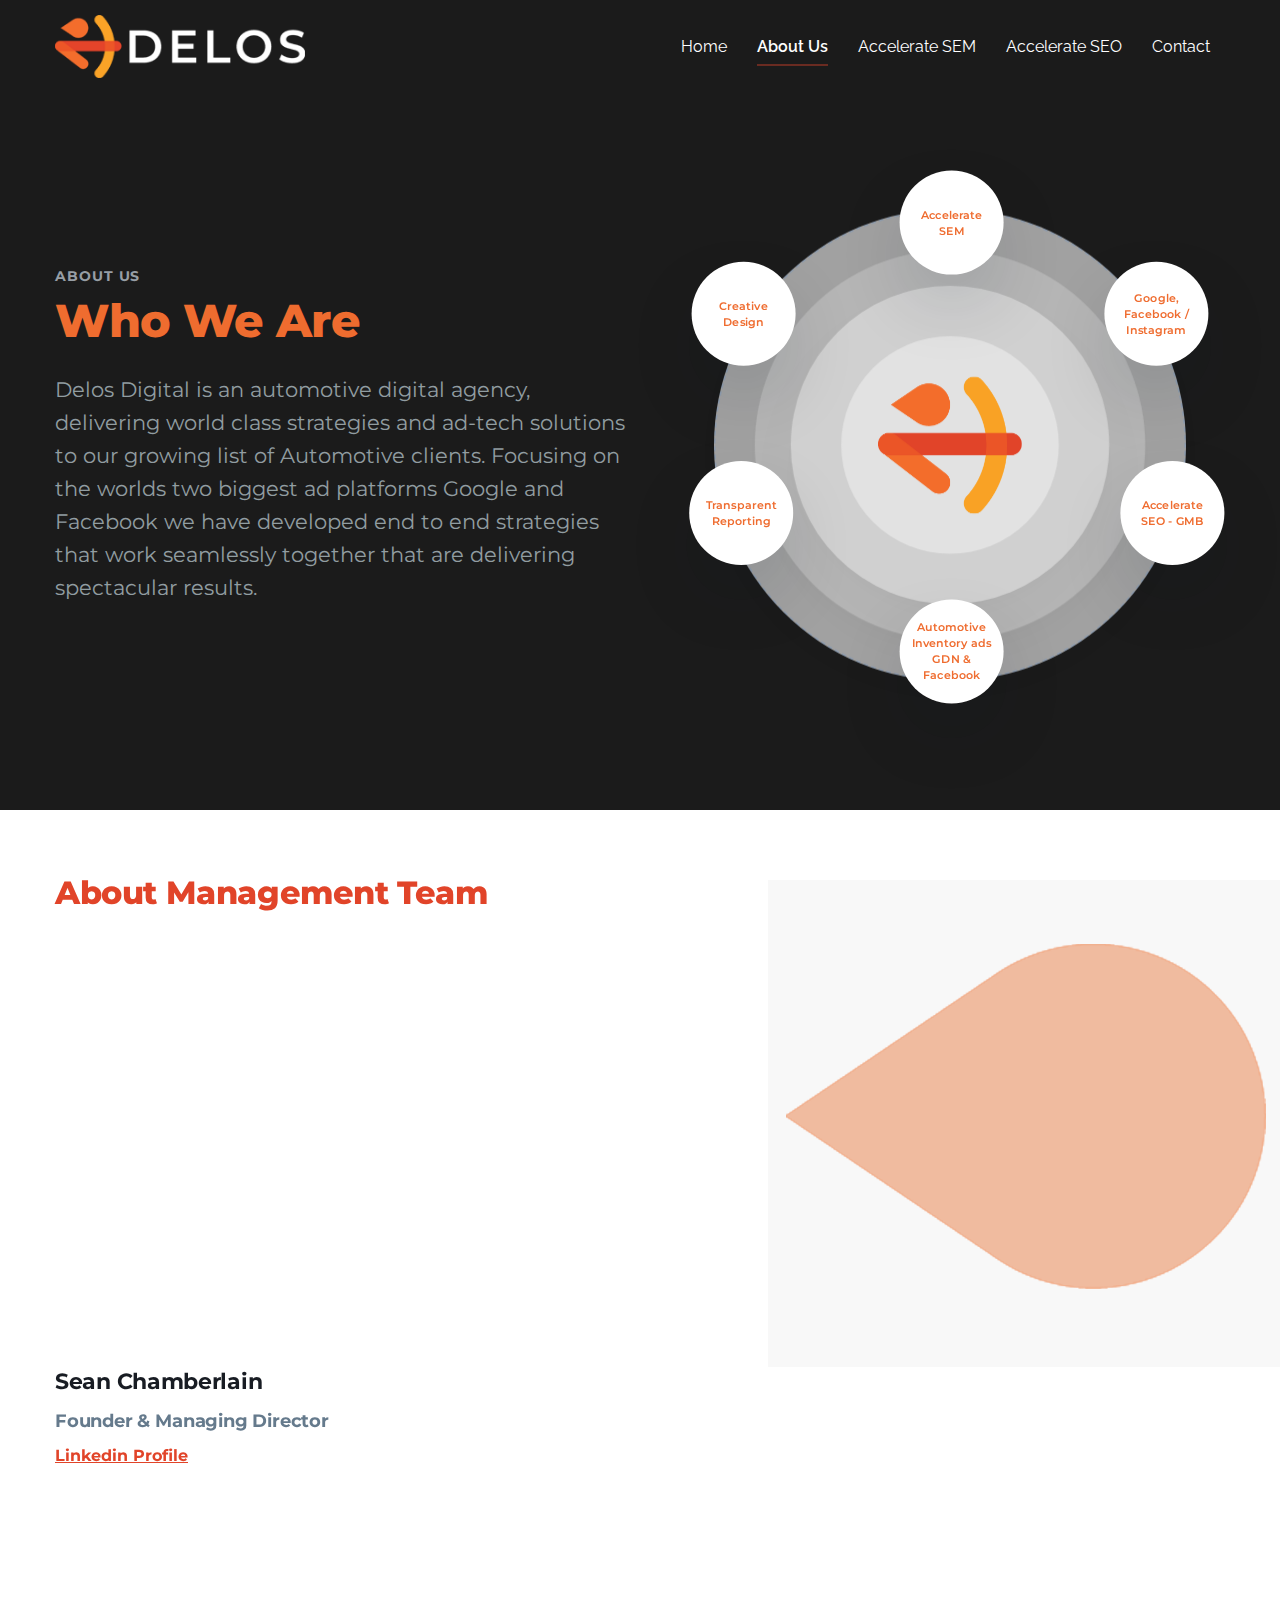
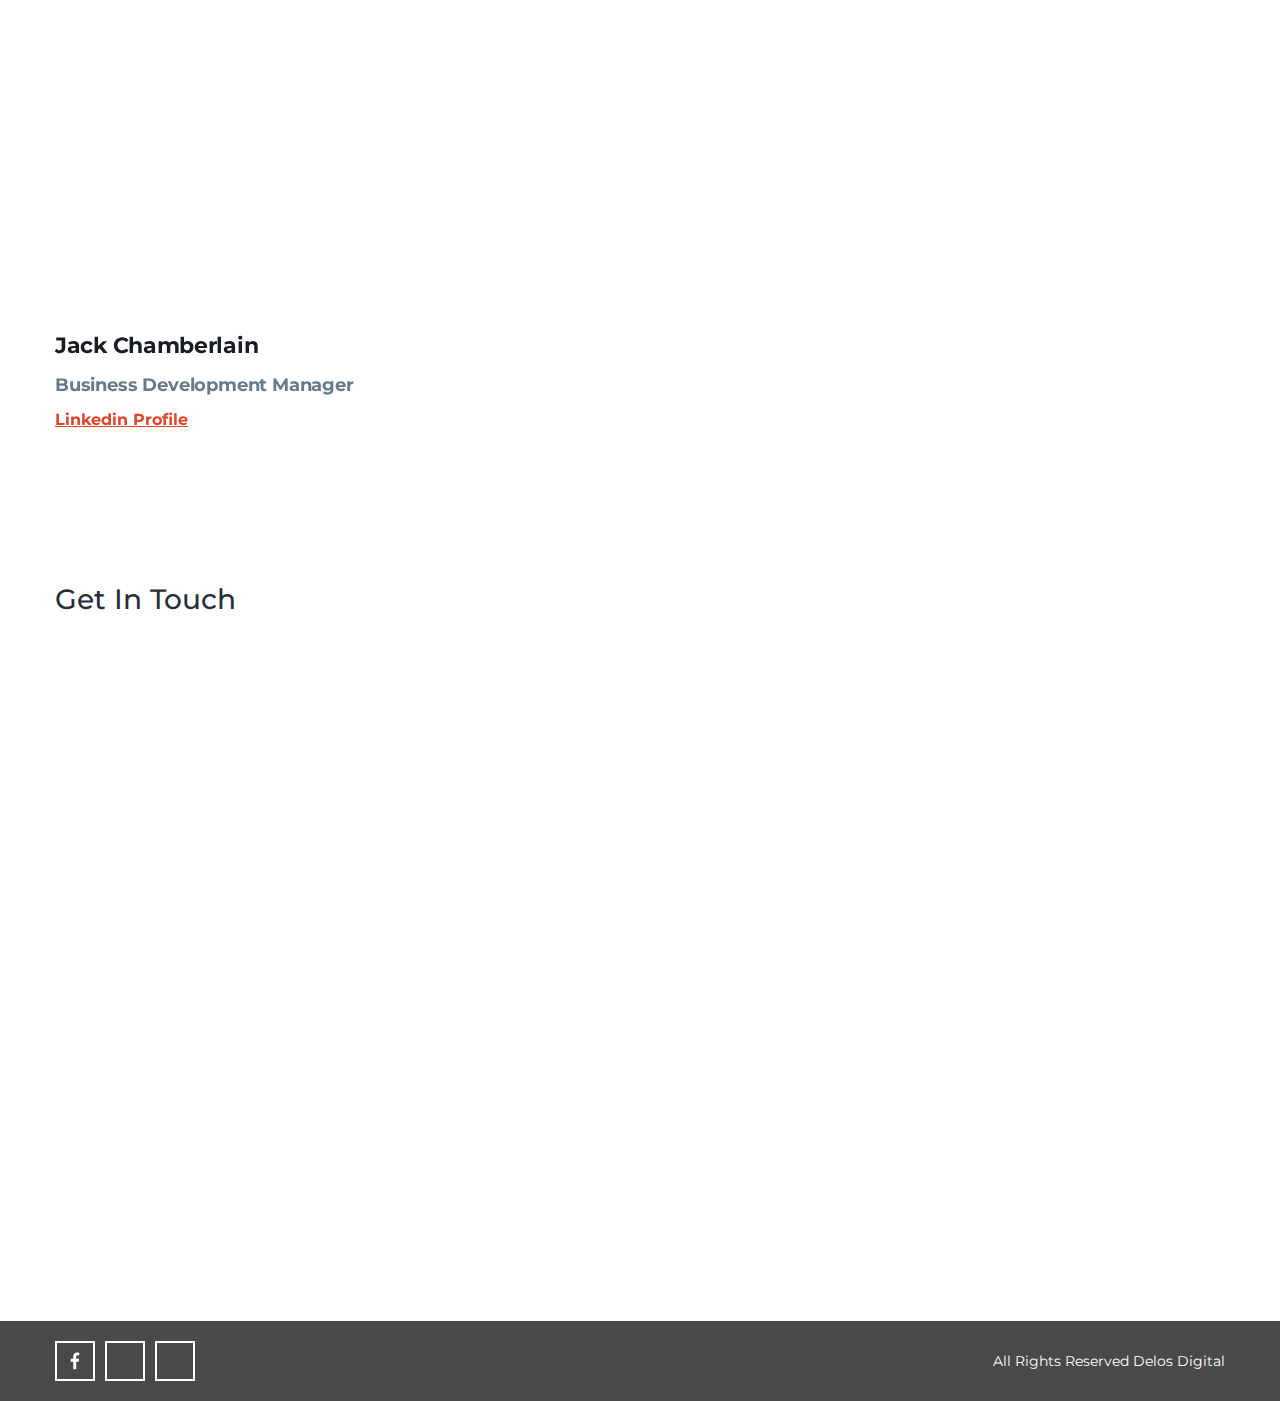
==== commit fc2b8a11: "Add files via upload" ====
--- a/about.html
+++ b/about.html
@@ -5,6 +5,7 @@
       <meta charset="utf-8" />
       <title>Delos</title>
        <meta name="viewport" content="width=device-width, initial-scale=1, shrink-to-fit=no">
+        <link rel="icon" href="images/favicon.ico">
       <link rel="preconnect" href="https://fonts.gstatic.com">
       <link href="https://fonts.googleapis.com/css2?family=Montserrat:wght@100;300;400;500;600;700;800;900&family=Raleway:wght@100;300;400;500;600;700;800;900&display=swap" rel="stylesheet">
     <link href="https://fonts.googleapis.com/css2?family=Open+Sans:wght@300;600;700;800&display=swap" rel="stylesheet">
@@ -134,7 +135,7 @@
                                 <figcaption>
                                     <h4>Sean Chamberlain</h4>
                                     <p> Founder & Managing Director</p>
-                                    <a href="javascript:;" class="linked-text">Linkedin Profile</a>
+                                    <a href="https://www.linkedin.com/in/sean-chamberlain-14238a1a/" class="linked-text">Linkedin Profile</a>
                                 </figcaption>
                             </div>
                             <div class="am-right-block" >
@@ -148,9 +149,9 @@
                             <div class="am-left-block">
                                 <figure data-aos="fade-up" data-aos-duration="200"><img src="images/jack.jpg" alt=""/></figure>
                                 <figcaption>
-                                    <h4>Sean Chamberlain</h4>
+                                    <h4>Jack Chamberlain</h4>
                                     <p>Business Development Manager</p>
-                                    <a href="javascript:;" class="linked-text">Linkedin Profile</a>
+                                    <a href="https://www.linkedin.com/in/jack-chamberlain-739a11ba/" class="linked-text">Linkedin Profile</a>
                                 </figcaption>
                             </div>
                             <div class="am-right-block">
@@ -201,7 +202,7 @@
                         <ul>
                            <li>
                               <label>Address</label>
-                              <p>150 Albert Road, South Melbourne, VIC 3205</p>
+                              <p>182 Albert Rd South Melbourne, VIC 3205</p>
                            </li>
                            <li>
                               <label>Phone</label>
@@ -215,7 +216,7 @@
                      </div>
                   </div>
                   <div class="map-ui">
-                     <iframe src="https://www.google.com/maps/embed?pb=!1m16!1m12!1m3!1d2965.0824050173574!2d-93.63905729999999!3d41.998507000000004!2m3!1f0!2f0!3f0!3m2!1i1024!2i768!4f13.1!2m1!1sWebFilings%2C+University+Boulevard%2C+Ames%2C+IA!5e0!3m2!1sen!2sus!4v1390839289319" width="100%" height="200" frameborder="0" style="border:0"></iframe>
+                     <iframe src="https://www.google.com/maps/embed?pb=!1m18!1m12!1m3!1d3151.0007312256184!2d144.96578731506293!3d-37.836868743138425!2m3!1f0!2f0!3f0!3m2!1i1024!2i768!4f13.1!3m3!1m2!1s0x6ad66803ec7c607f%3A0x53f697346462c4ad!2s182%20Albert%20Rd%2C%20South%20Melbourne%20VIC%203205%2C%20Australia!5e0!3m2!1sen!2sin!4v1618333464874!5m2!1sen!2sin" width="100%" height="200" style="border:0;" frameborder="0" ></iframe>
                   </div>
                </div>
             </div>
@@ -230,11 +231,9 @@
                <div class="row">
                   <div class="col-md-6 align-self-center">
                      <ul class="footer-social-list">
-                        <li><a href="javascript:;"  class="fb"><img src="images/ic-fb.png" alt="" /></a></li>
-                        <li><a href="javascript:;" class="twiter"><img src="images/ic-tw.png" alt="" /></a></li>
-                        <li><a href="javascript:;" class="gplus"><img src="images/ic-gplus.png" alt="" /></a></li>
-                        <li><a href="javascript:;" class="youtube"><img src="images/ic-youtube.png" alt="" /></a></li>
-                        <li><a href="javascript:;" class="vimeo"><img src="images/ic-vimeo.png" alt="" /></a></li>
+                        <li><a href="https://www.facebook.com/DelosDigi"  class="fb"><img src="images/ic-fb.png" alt="" /></a></li>
+                        <li><a href="https://www.linkedin.com/company/20302191/admin/" class="twiter"><img src="images/ic-ln.png" alt="" /></a></li>
+                        <li><a href="https://www.instagram.com/delosdigitalmedia/" class="gplus"><img src="images/ic-insta.png" alt="" /></a></li>
                      </ul>
                   </div>
                   <div class="col-md-6 align-self-center ">
